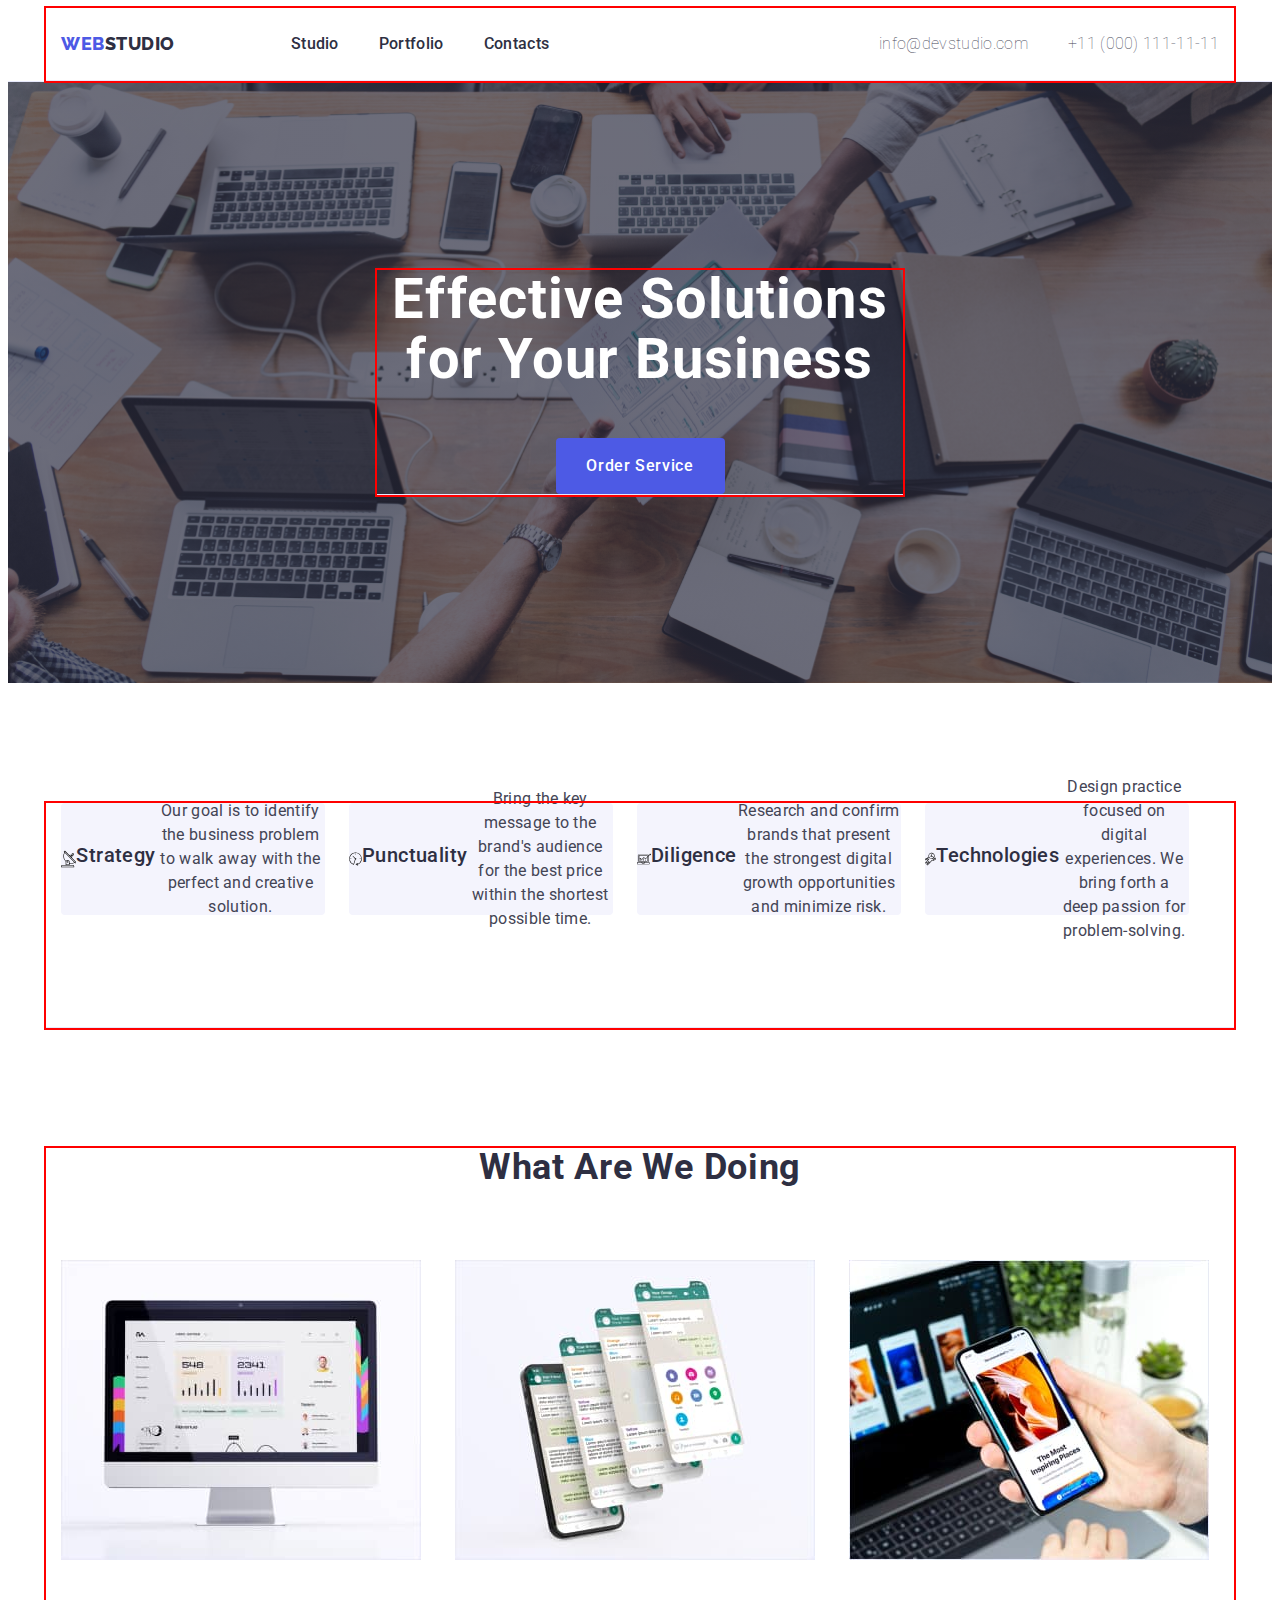
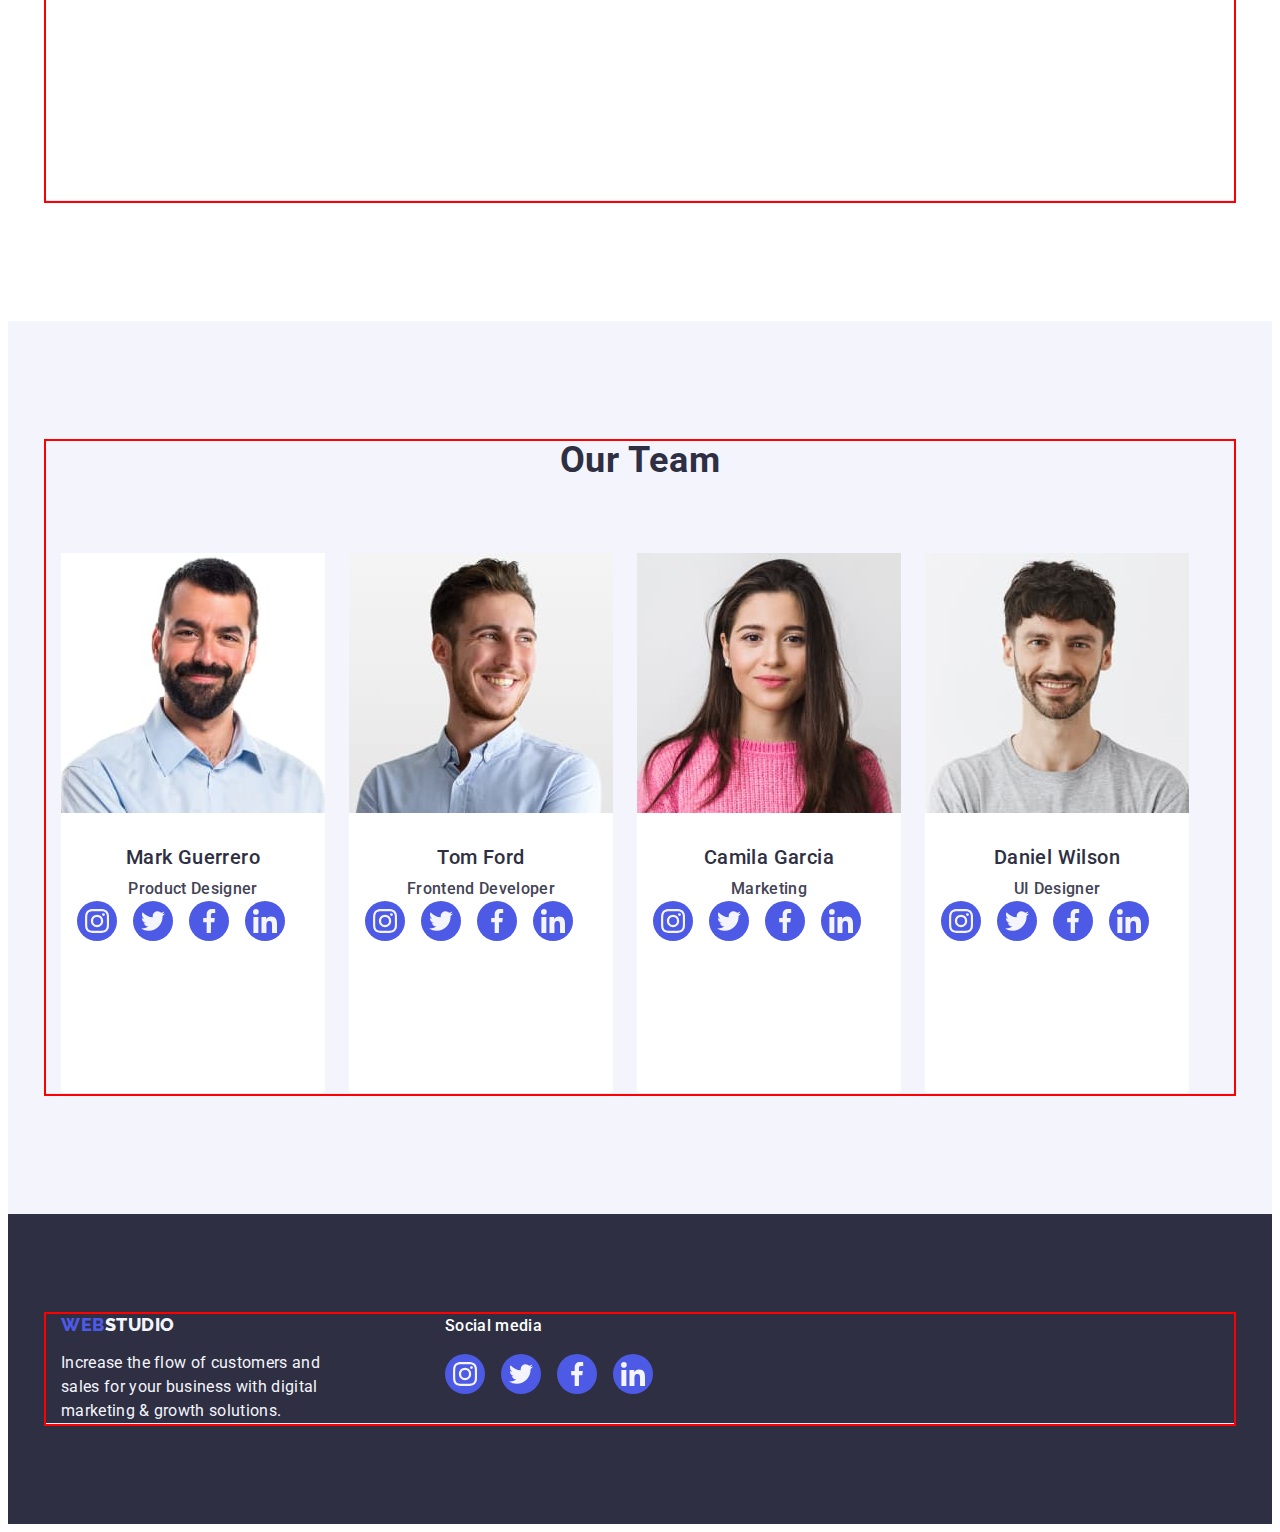
==== index.html @ 00bff89d "4.5" ====
<!DOCTYPE html>
<html lang="en">
  <head>
    <meta charset="UTF-8" />
    <meta http-equiv="X-UA-Compatible" content="IE=edge" />
    <meta name="viewport" content="width=device-width, initial-scale=1.0" />
    <title>Web Studio</title>
    <link
      rel="stylesheet"
      href="https://cdnjs.cloudflare.com/ajax/libs/modern-normalize/2.0.0/modern-normalize.min.css"
      integrity="sha512-4xo8blKMVCiXpTaLzQSLSw3KFOVPWhm/TRtuPVc4WG6kUgjH6J03IBuG7JZPkcWMxJ5huwaBpOpnwYElP/m6wg=="
      crossorigin="anonymous"
      referrerpolicy="no-referrer"
    />
    <link rel="stylesheet" href="./css/style.css" />
    <link rel="preconnect" href="https://fonts.googleapis.com" />
    <link rel="preconnect" href="https://fonts.gstatic.com" crossorigin />
    <link rel="preconnect" href="https://fonts.googleapis.com" />
    <link rel="preconnect" href="https://fonts.gstatic.com" crossorigin />
    <link
      href="https://fonts.googleapis.com/css2?family=Raleway:wght@100;800&family=Roboto:wght@100;400;500;700;900&display=swap"
      rel="stylesheet"
    />
  </head>
  <body>
    <!-- ==================HEADER============= -->
    <header class="header">
      <div class="container header-container">
        <nav class="header-nav">
          <a class="header-logo link" href="./index.html"
            >Web<span class="header-black">Studio</span></a
          >
          <ul class="header-menu list">
            <li class="header-menu-item">
              <a class="header-menu-link link" href="./index.html">Studio</a>
            </li>
            <li class="header-menu-item">
              <a class="header-menu-link link" href="./portfolio.html"
                >Portfolio</a
              >
            </li>
            <li class="header-menu-item">
              <a class="header-menu-link link" href="">Contacts</a>
            </li>
          </ul>
        </nav>
        <address class="header-address">
          <ul class="header-ad list">
            <li class="header-ad-item">
              <a class="header-ad-link link" href="mailto:info@devstudio.com"
                >info@devstudio.com</a
              >
            </li>
            <li class="header-ad-item header-ad">
              <a class="header-ad-link link" href="tel:+110001111111"
                >+11 (000) 111-11-11</a
              >
            </li>
          </ul>
        </address>
      </div>
    </header>

    <!-- =============================MAIN======================== -->

    <main>
      <section class="hero">
        <div class="container">
          <h1 class="hero-name">Effective Solutions for Your Business</h1>
          <button class="hero-btn" type="button" data-modal-open>Order Service</button>
          <div class="backdrop is-hidden" data-modal></div>
          <div class="modal">
            <p>Lorem ipsum dolor sit amet consectetur adipisicing elit. Assumenda, eos! Tempora velit pariatur facere, obcaecati, molestiae aliquid doloremque enim voluptas nisi blanditiis accusamus. Adipisci quidem corrupti, veniam ut cum provident.

            </p>
            <button data-modal-close>Close</button>
          </div>
        </div>
      </section>

      <section class="section-style">
        <div class="container">
          <h2 class="visually-hidden">its cool</h2>
          
          <ul class="list text-section">
           
            <li class="section-text-container">
              <div class="div-uhicon">
            <svg class="uhicons" width="64" heihgt="64">
            <use href="./images/uhicons.svg#group"></use>
            </svg>
              <h3 class="section-h">Strategy</h3>
              <p class="section-p">
                Our goal is to identify the business problem to walk away with
                the perfect and creative solution.
              </p></div>
            </li>
            <li class="section-text-container">
              <div class="div-uhicon">
            <svg class="uhicons" width="64" heihgt="64">
            <use href="./images/uhicons.svg#clock"></use>
            </svg>
              <h3 class="section-h">Punctuality</h3>
              <p class="section-p">
                Bring the key message to the brand's audience for the best price
                within the shortest possible time.
              </p></div>
            </li>
            <li class="section-text-container">
             <div class="div-uhicon">
            <svg class="uhicons" width="64" heihgt="64">
            <use href="./images/uhicons.svg#diagram"></use>
            </svg>
              <h3 class="section-h">Diligence</h3>
              <p class="section-p">
                Research and confirm brands that present the strongest digital
                growth opportunities and minimize risk.
              </p>
             </div>
            </li>
            <li class="section-text-container">
              <div class="div-uhicon">
            <svg class="uhicons" width="64" heihgt="64">
            <use href="./images/uhicons.svg#kosmo"></use>
            </svg>
              <h3 class="section-h">Technologies</h3>
              <p class="section-p">
                Design practice focused on digital experiences. We bring forth a
                deep passion for problem-solving.
              </p>
              <div>
            </li>
          </ul>
        </div>
      </section>

      <section class="what-are">
        <div class="container">
          <h2 class="section-what">What are we doing</h2>
          <ul class="list image-what">
            <li class="image-what">
              <img src="./images/onet.jpg" alt="monitor" width="360" />
            </li>
            <li class="image-what">
              <img src="./images/twot.jpg" alt="messenges" width="360" />
            </li>
            <li class="image-what">
              <img src="./images/threet.jpg" alt="laptop" width="360" />
            </li>
          </ul>
        </div>
      </section>

      <section class="section-our-back">
        <div class="container .comtainer-our">
          <h2 class="section-our">Our Team</h2>
          <ul class="list container-our">
            <li class="list section-our-li">
              <img src="./images/one.jpg" alt="Mark Guerrero" width="264" />
              <div class="name-our">
                <h3 class="section-h">Mark Guerrero</h3>
                <p class="section-p">Product Designer</p>
                <ul class="icons link list">
                  <li class="li-icon"><a class="a-icon" href="https://www.instagram.com" target="_blank"><svg class="svg-icon" width="24" height="24">
                  <use href="./images/icon.svg#instagram" ></use>
                </a>
                </li>
                  <li class="li-icon"><a class="a-icon" href="https://www.twitter.com" target="_blank"><svg class="svg-icon" width="24" height="24">
                  <use href="./images/icon.svg#twitter" ></use>
                </a>
                </li>
                  <li class="li-icon"><a class="a-icon" href="https://www.facebook.com" target="_blank"><svg class="svg-icon" width="24" height="24">
                  <use href="./images/icon.svg#facebook" ></use>
                </a>
                </li>
                  <li class="li-icon"><a class="a-icon" href="https://www.linkedin.com" target="_blank"><svg class="svg-icon" width="24" height="24">
                  <use href="./images/icon.svg#linkedin" ></use>
                </a>
                </li>
                  </svg>
              </ul>
              </div>
            </li>
            <li class="list section-our-li">
              <img src="./images/two.jpg" alt="Tom Ford" width="264" />
              <div class="name-our">
                <h3 class="section-h">Tom Ford</h3>
                <p class="section-p">Frontend Developer</p>
                <ul class="icons link list">
                  <li class="li-icon"><a class="a-icon" href="https://www.instagram.com" target="_blank"><svg class="svg-icon" width="24" height="24">
                  <use href="./images/icon.svg#instagram" ></use>
                </a>
                </li>
                  <li class="li-icon"><a class="a-icon" href="https://www.twitter.com" target="_blank"><svg class="svg-icon" width="24" height="24">
                  <use href="./images/icon.svg#twitter" ></use>
                </a>
                </li>
                  <li class="li-icon"><a class="a-icon" href="https://www.facebook.com" target="_blank"><svg class="svg-icon" width="24" height="24">
                  <use href="./images/icon.svg#facebook" ></use>
                </a>
                </li>
                  <li class="li-icon"><a class="a-icon" href="https://www.linkedin.com" target="_blank"><svg class="svg-icon" width="24" height="24">
                  <use href="./images/icon.svg#linkedin" ></use>
                </a>
                </li>
                  </svg>
              </ul>
              </div>
            </li>
            <li class="list section-our-li">
              <img src="./images/three.jpg" alt="Camila Garcia" width="264" />
              <div class="name-our">
                <h3 class="section-h">Camila Garcia</h3>
                <p class="section-p">Marketing</p>
                <ul class="icons link list">
                  <li class="li-icon"><a class="a-icon" href="https://www.instagram.com" target="_blank"><svg class="svg-icon" width="24" height="24">
                  <use href="./images/icon.svg#instagram" ></use>
                </a>
                </li>
                  <li class="li-icon"><a class="a-icon" href="https://www.twitter.com" target="_blank"><svg class="svg-icon" width="24" height="24">
                  <use href="./images/icon.svg#twitter" ></use>
                </a>
                </li>
                  <li class="li-icon"><a class="a-icon" href="https://www.facebook.com" target="_blank"><svg class="svg-icon" width="24" height="24">
                  <use href="./images/icon.svg#facebook" ></use>
                </a>
                </li>
                  <li class="li-icon"><a class="a-icon" href="https://www.linkedin.com" target="_blank"><svg class="svg-icon" width="24" height="24">
                  <use href="./images/icon.svg#linkedin" ></use>
                </a>
                </li>
                  </svg>
              </ul>
              </div>
            </li>
            <li class="list section-our-li">
              <img src="./images/four.jpg" alt="Daniel Wilson" width="264" />
              <div class="name-our">
                <h3 class="section-h">Daniel Wilson</h3>
                <p class="section-p">UI Designer</p>
                <ul class="icons link list">
                  <li class="li-icon"><a class="a-icon" href="https://www.instagram.com" target="_blank"><svg class="svg-icon" width="24" height="24">
                  <use href="./images/icon.svg#instagram" ></use>
                </a>
                </li>
                  <li class="li-icon"><a class="a-icon" href="https://www.twitter.com" target="_blank"><svg class="svg-icon" width="24" height="24">
                  <use href="./images/icon.svg#twitter" ></use>
                </a>
                </li>
                  <li class="li-icon"><a class="a-icon" href="https://www.facebook.com" target="_blank"><svg class="svg-icon" width="24" height="24">
                  <use href="./images/icon.svg#facebook" ></use>
                </a>
                </li>
                  <li class="li-icon"><a class="a-icon" href="https://www.linkedin.com" target="_blank"><svg class="svg-icon" width="24" height="24">
                  <use href="./images/icon.svg#linkedin" ></use>
                </a>
                </li>
                  </svg>
              </ul>
              </div>
            </li>
          </ul>
        </div>
      </section>
    </main>

    <!-- ============================FOOTER================ -->

    <footer class="footer">
      <div class="container div-all-footer">
        <div class="div-footer">
        <a class="footer-logo link" href="./index.html"
          >Web<span class="footer-white">Studio</span></a
        >
        <p class="footer-p">
          Increase the flow of customers and sales for your business with
          digital marketing & growth solutions.
        </p>
      </div>
      <div class="soc-div-footer">
        <p class="p-soc-footer">Social media</p>
        <ul class="ul-icon link list">
          <li class="li-icon-footer"><a class="a-icon-footer" href="https://www.instagram.com" target="_blank"><svg class="svg-icon" width="24" height="24">
          <use href="./images/icon.svg#instagram" ></use>
        </a>
        </li>
          <li class="li-icon-footer"><a class="a-icon-footer" href="https://www.twitter.com" target="_blank"><svg class="svg-icon" width="24" height="24">
          <use href="./images/icon.svg#twitter" ></use>
        </a>
        </li>
          <li class="li-icon-footer"><a class="a-icon-footer" href="https://www.facebook.com" target="_blank"><svg class="svg-icon" width="24" height="24">
          <use href="./images/icon.svg#facebook" ></use>
        </a>
        </li>
          <li class="li-icon-footer"><a class="a-icon-footer" href="https://www.linkedin.com" target="_blank"><svg class="svg-icon" width="24" height="24">
          <use href="./images/icon.svg#linkedin" ></use>
        </a>
        </li>
          </svg>
      </ul>
      </div>
      </div>
    </footer>
    <script src="./js/modal.js"></script>
  </body>
</html>
---- css/style.css ----
:root {
    --main--color:#2e2f42;
    --text--color:#434455;
    --white--color:#f4f4fd;
    --back--color:#404BBF;
    --light--color:#ffffff;
    --blue--color:#4D5AE5;
    --btn--color:#e7e9fc;
    --icon--color:#31d0aa;
    --modal--color:#FCFCFC;
}

img {
    display: block;
}

body {
    font-family: 'Roboto',
    sans-serif;
    color: var(--text--color);
    background-color: var(--light--color);
}

p, h1, h2, h3, h4, h5, h6 {
margin-top: 0;
margin-bottom: 0;
}

a {
    text-decoration: none;
}



/* =====components====== */
.link {
    text-decoration: none;
}


.list {
    list-style: none;
    margin-top: 0;
    margin-bottom: 0;
    padding-left: 0;
}


.container {
max-width: 1158px;
padding-left: 156px;
padding-right: 156px;
outline: 2px solid red;
margin: 0 auto;
border-bottom: 1px solid #e7e9fc;
padding: 0 15px 0 15px;
}


.header-container {
    display: flex;
    align-items: center;
    justify-content: space-between;
}

/* =========HEADER======= */

.header {
    border-bottom: 1px solid #e7e9fc;
    line-height: 1.17; 
    color: var(--main--color);
    box-shadow: зі значенням 0px 2px 1px rgba(46, 47, 66, 0.08), 
    0px 1px 1px rgba(46, 47, 66, 0.16), 
    0px 1px 6px rgba(46, 47, 66, 0.08);
}
.header-logo {
    margin-right: 76px;
    display: flex;
    align-items: center;
    line-height: 1.17;
    font-family: "Raleway", sans-serif;
    font-weight: 800;
    font-size: 18px;
    line-height: 1.17;
    letter-spacing: 0.03em;
    color: var(--blue--color);
    text-transform: uppercase;
}


.header-nav {
    display: flex;
    align-items: center;
    gap: 40px;
}


.header-menu {
  display: flex;
  gap: 40px;
  position: relative;
  color: var(--back--color);
}


.header-black {
    color: var(--main--color);
}

.header-address {
    font-style: normal;
    color: var(--text--color);
    
}

.header-menu-item {
    font-family: "Roboto";
    font-weight: 500;
    font-size: 16px;
    line-height: 1.5em; 
    letter-spacing: 0.02em;
    color: var(--main--color);
    
}

.header-ad-link {
    display: flex;
    font-family: "Roboto";
    font-weight: 100;
    font-size: 16px;
    line-height: 1.5em;
    letter-spacing: 0.02em;
    color: var(--text--color);
    padding: 24px 0;
    display: block;
}

.header-menu-link:hover {
    color: var(--back--color);
}
.header-menu-link:focus {
    color: var(--back--color);
}
.header-menu-link {
    color: var(--main--color);
    padding-top: 24px;
    padding-bottom: 24px;
    display: block;
    transition: color 250ms cubic-bezier(0.4, 0, 0.2, 1);
}


.header-ad-link:hover, .header-ad-link:focus {
    color: var(--back--color);
}

.header-ad {
display: flex;
gap: 40px;
}


/* ===========MAIN========== */

.hero-btn:hover {
    background-color: var(--back--color);
}

.hero-btn:focus {
    background-color: var(--back--color);
}

.hero-btn {
    cursor: pointer;
    font-family: "Roboto", sans-serif;
    font-weight: 500;
    font-size: 16px;
    line-height: 1.5;
    letter-spacing: 0.04em;
    color: var(--light--color);
    background-color: var(--blue--color);
    display: block;
    align-items: center;
    min-width: 169px;
    height: 56px;
    border: none;
    border-radius: 4px;
    margin-left: auto;
    margin-right: auto;
    display: block;
    min-width: 169px;
    height: 56px;
    border: none;
    border-radius: 4px;
    margin-top: 48px;
    transition: background-color 250ms cubic-bezier(0.4, 0, 0.2, 1);
}

.f-btn {
    padding: 12px 24px 12px;
    border-radius: 4px;
    cursor: pointer;
    font-family: "Roboto", sans-serif;
    font-weight: 500;
    font-size: 16px;
    line-height: 1.5;
    text-align: center;
    letter-spacing: 0.04em;
    color: var(--blue--color);
    background-color: var(--white--color);
    border: 1px solid var(--btn--color);
}

.f-btn:hover, .f-btn:focus {
    color: var(--light--color);
    background-color: var(--back--color);
    border: 1px solid transparent;
}

.btn {
    background-color:var(--white--color);
    color: var(--back--color);
}

.main-name {
    margin: 8px;
    font-weight: 500;
    font-size: 20px;
    line-height: 1.2; 
    letter-spacing: 0.02em;
    color: var(--main--color)
}

.main {
    color: var(--text--color);
    font-family: "Roboto";
    font-weight: 400;
    font-size: 16px;
    line-height: 1.5;
    letter-spacing: 0.02em;
}


.section-text-container {
    width: calc((100% - 3 * 24px) / 4);
}

.visually-hidden {
    position: absolute;
    width: 1px;
    height: 1px;
    margin: -1px;
    border: 0;
    padding: 0;
    
    white-space: nowrap;
    clip-path: inset(100%);
    clip: rect(0 0 0 0);
    overflow: hidden;
  }


  /* .backdrop {
    position: fixed;
    top: 0;
    z-index: 1;
    width: 100%;
    height: 100%;
    background-color: var(--main--color)rgba(46, 47, 66, 0.4);
    transition: opacity var(--light--color); visibility: var(--main--color);
  } */

  .modal {
    position: absolute;
    z-index: -1;
    width: 408px;
    height: 584px;
    top: 80px;
    left: 516px;
    background-color: var(--modal--color);
  }
  .backdrop .is-hidden .modal {
   transform: translate(-50%, -50) scale(0);

   .is-hidden {
    visibility: hidden;
    opacity: 0;
    pointer-events: 0;
   }
  }

.text-section {
    display: flex;
    gap: 24px;
}

.section-text-container:last-child {
    margin-left: 0;
}

.section-p {
    text-align: center; 
    font-family: "Roboto";
    line-height: 1.5;
    font-size: 16px;
    line-height: 1.5;
    letter-spacing: 0.02em;
    color: var(--text--color);
  
}
.section-style {
    padding: 120px 0 120px;
}


.div-uhicon {
    display: flex;
    align-items: center;
    justify-content: center;
    height: 112px;
    background-color: var(--white--color);
    border-radius: 4px;
    margin-bottom: 8px;
}

.section-h {
    text-align: center; 
    margin-bottom: 8px;
    font-weight: 500;
    font-size: 20px;
    line-height: 1.2;
    letter-spacing: 0.02em;
    color: var(--main--color);
   
}
.what-are {
    padding-bottom: 120px; 
}

.section-text-container {
    width: 264px;
    height: 224px;
    top: 792px;
    left: 156px;
    gap: 8px;
}


.section-what {
    margin-bottom: 72px;
    font-size: 36px;
    line-height: 1.11;
    text-align: center;
    letter-spacing: 0.02em;
    text-transform: capitalize;
    color: var(--main--color);

    justify-content: center;
    }

.image-what {
    display: flex;
    padding-bottom: 120px;
    margin-right: 0;
    gap: 24px;
    flex-basis: calc((100% - 48px) / 3);
}

.section-our-back {
    padding: 120px 0 120px;
    background-color: var(--white--color);
}

.section-our {
    margin-bottom: 72px;
    font-size: 36px;
    line-height: 1.11;
    text-align: center;
    letter-spacing: 0.02em;
    text-transform: capitalize;
    color: var(--main--color);
}

.section-our-cont {
    margin-bottom: 32px;
}

.container-our {
    display: flex;
    gap: 24px;
    /* padding: 32px 16px 32px */
}
.section-our-li {
    border-radius: 0px 0px 4px 4px; 
    padding-bottom: 120px;
    gap: 24px;
    width: calc((100%-2*24px)/4);
    background-color: var(--light--color);
    font-weight: 500 ;
    font-size: 20px;
    line-height: 1.2;
    letter-spacing: 0.02em;
    color: var(--main--color);
}


.name-our {
    padding: 32px 16px;
}
.hero {
    max-width: 1440px;
    background-image: linear-gradient(rgba(46, 47, 66, 0.7), rgba(46, 47, 66, 0.7)), 
    url(../images/herobg.jpg);
    background-repeat: no-repeat;
    background-position: center;
    background-size: cover;
    display: flex;
    font-family: "Roboto";
    font-weight: 500;
    font-size: 20px;
    line-height: 1.20em;
    letter-spacing: 0.02em;
    color: var(--text--color);
    background-color: var(--main--color);
    padding: 188px 0 188px; 
}

.hero-name {
    display: flex;
    text-align: center;
    line-height: 1.07;
    font-size: 56px;
    letter-spacing: 0.02em;
    color: var(--light--color);
    max-width: 496px;
    /* padding: 188px 0 188px; */
}

.section-images {
    /* width: 360px;
    heigh: 300px; */
    display: flex;
    flex-wrap: wrap; 
    column-gap: 24px;
    row-gap: 48px;
    font-weight: 500;
    font-size: 20px;
    line-height: 1.2;
    letter-spacing: 0.02em;
    color: var(--main--color)
    
}

.li-image {
    width: calc((100% - 48px) / 3);
}


.container-image {
    padding: 32px 16px;
    border: 1px solid var(--btn--color); 
    border-top: none;
}



.portfolio-section {
    padding-top: 96px; padding-bottom: 120px;
}


.port-btn {
    display: flex;
    justify-content: center;
    gap: 24px;
    margin-bottom: 72px;

}




/* ===========FOOTER========= */



.footer {
    background-color: var(--main--color);
    padding: 100px 0;
}

.footer-p {
    max-width: 264px;
    font-family: "Roboto";
    font-weight: 400;
    font-size: 16px;
    line-height: 1.5em;
    letter-spacing: 0.02em;
    color: var(--white--color);
}
.footer-white {
    color: var(--white--color);
}

.footer-logo {
    display: inline-block;
    margin-bottom: 16px;
    font-family: 'Raleway', 
    sans-serif;
    font-weight: 800;
    font-size: 18px;
    line-height: 1.17;
    letter-spacing: 0.03em;
    color: var(--blue--color);
    text-transform: uppercase
}

.icons {
  display: flex;
  gap: 16px; 
}

.li-icon {
    width: 40px;
    height: 40px;
}

.a-icon {
    width: 100%;
    height: 100%;
    background-color: var(--blue--color);
    border-radius: 50%;
    display: flex;
    align-items: center;
    justify-content: center;
}


.a-icon:hover, .a-icon:focus {
    background-color: var(--icon--color);
}
.svg-icon {
    fill: var(--white--color);
}


.div-all-footer {
    display: flex;
    align-items: baseline;
}

.div-footer {
    margin-right: 120px;
}




.p-soc-footer {
    display: flex;
font-weight: 500;
font-size: 16px;
line-height: 1.5;
letter-spacing: 0.02em;
color: var(--light--color);
margin-bottom: 16px;
}

.ul-icon {
    display: flex;
    gap: 16px;
}


.li-icon-footer {
    width: 40px;
    height: 40px;
    transition: background-color 250ms cubic-bezier(0.4, 0, 0.2, 1)
}

.a-icon-footer {
    width: 100%;
    height: 100%;
    background-color: var(--blue--color);
    border-radius: 50%;
    display: flex;
    align-items: center;
    justify-content: center;
}

.a-icon-footer:hover, .a-icon-footer:focus {
    background-color: var(--icon--color);
}
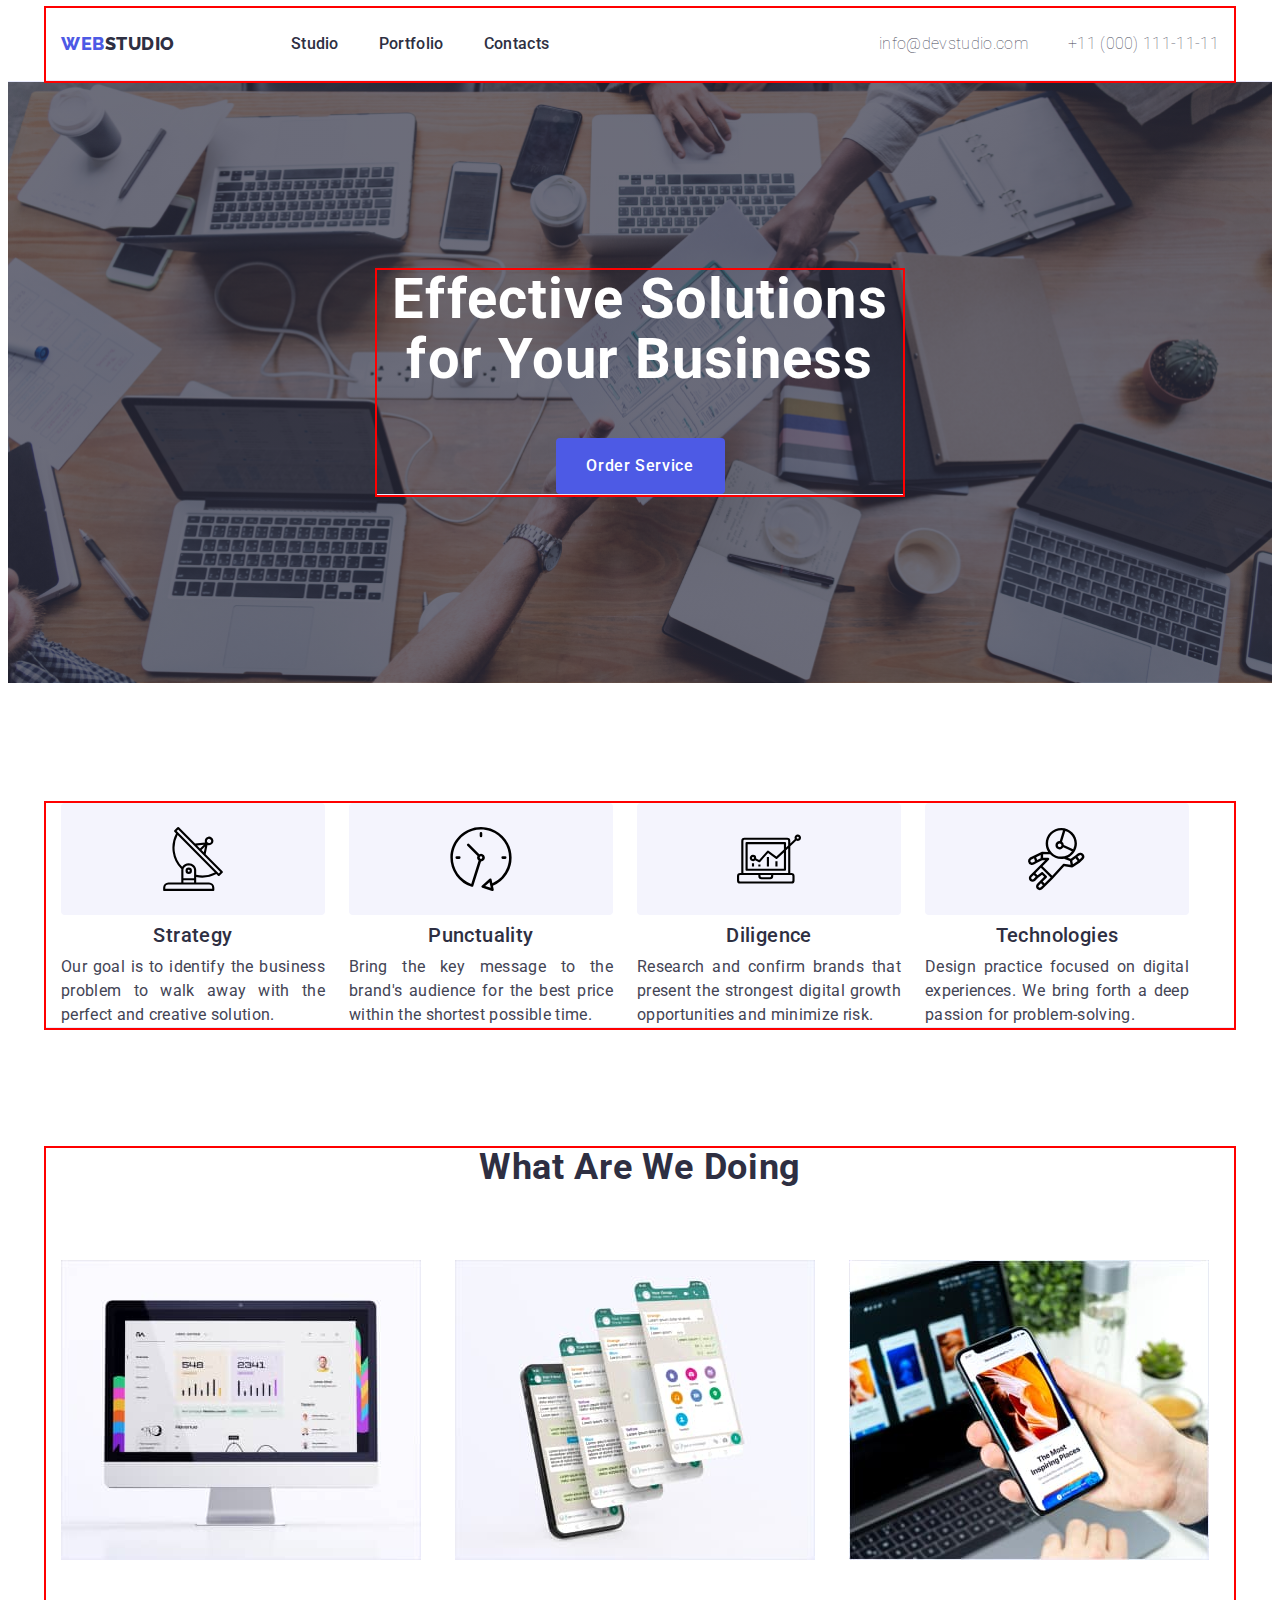
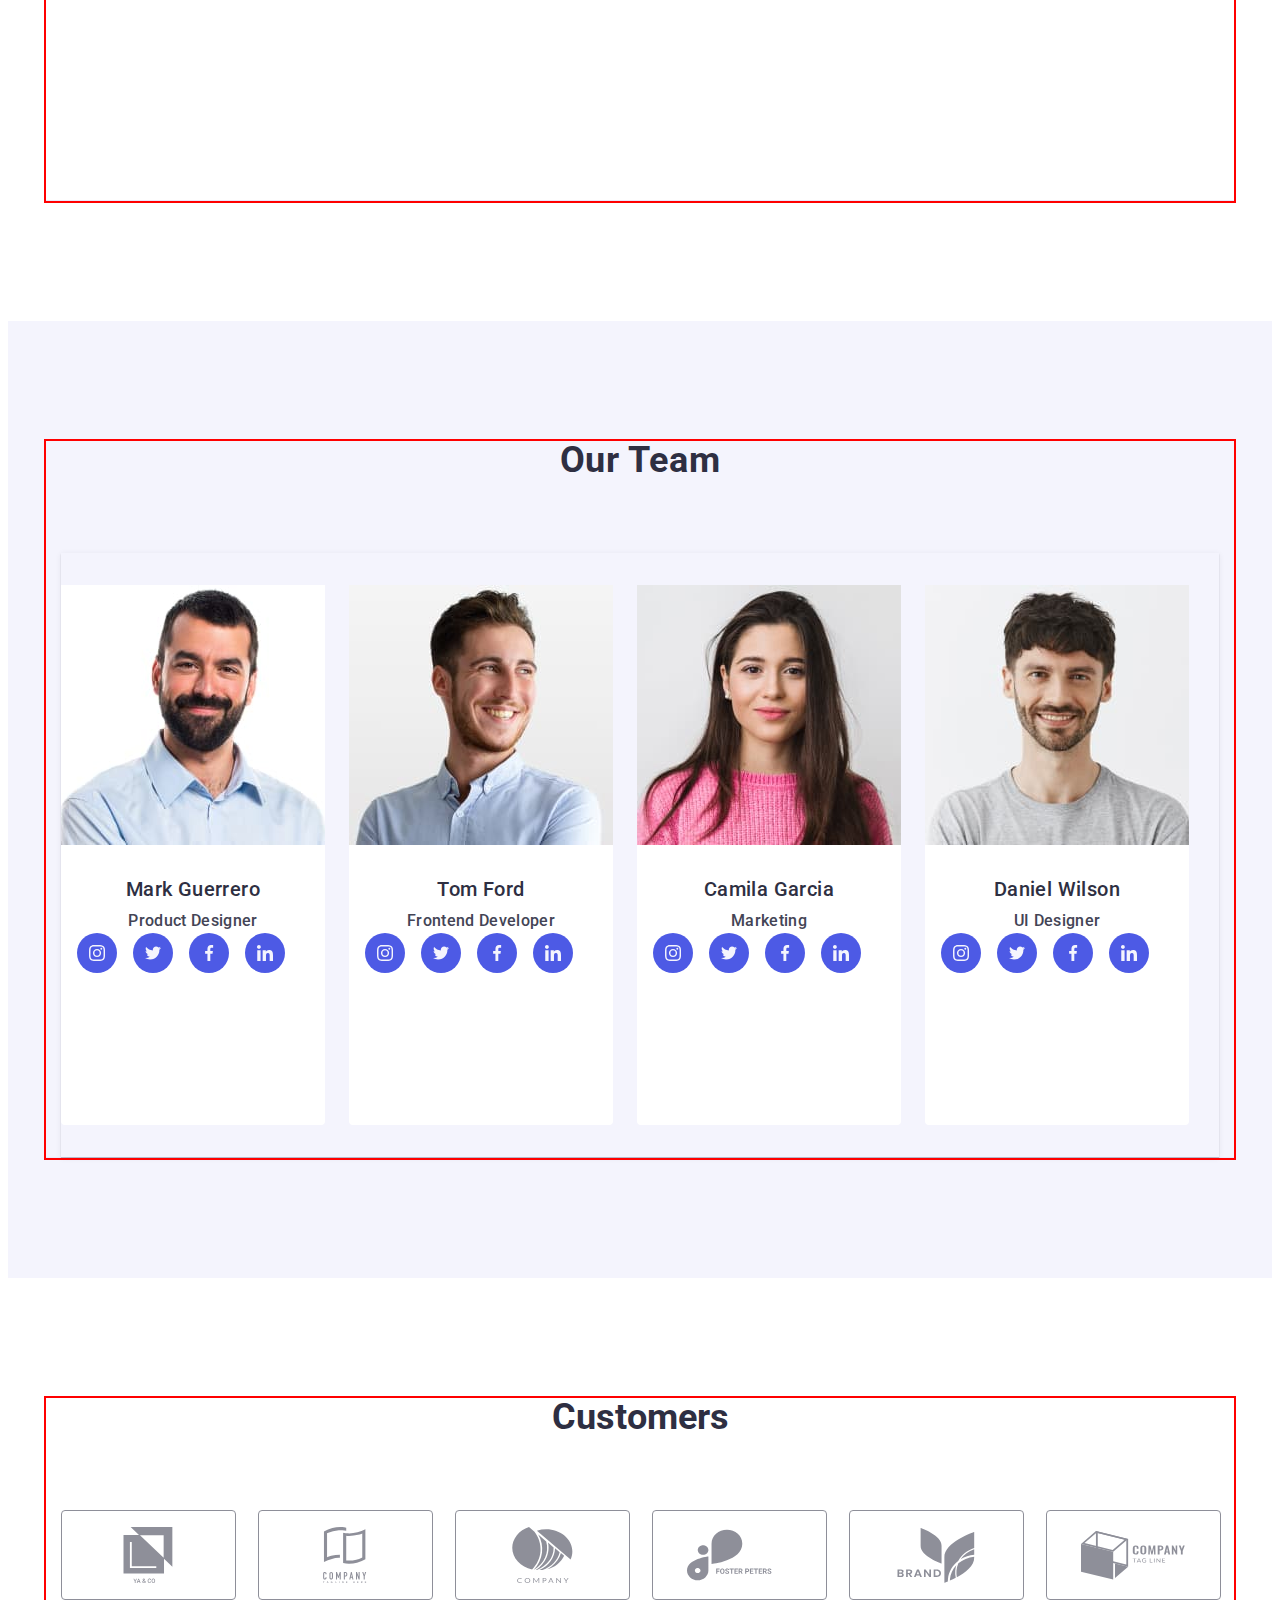
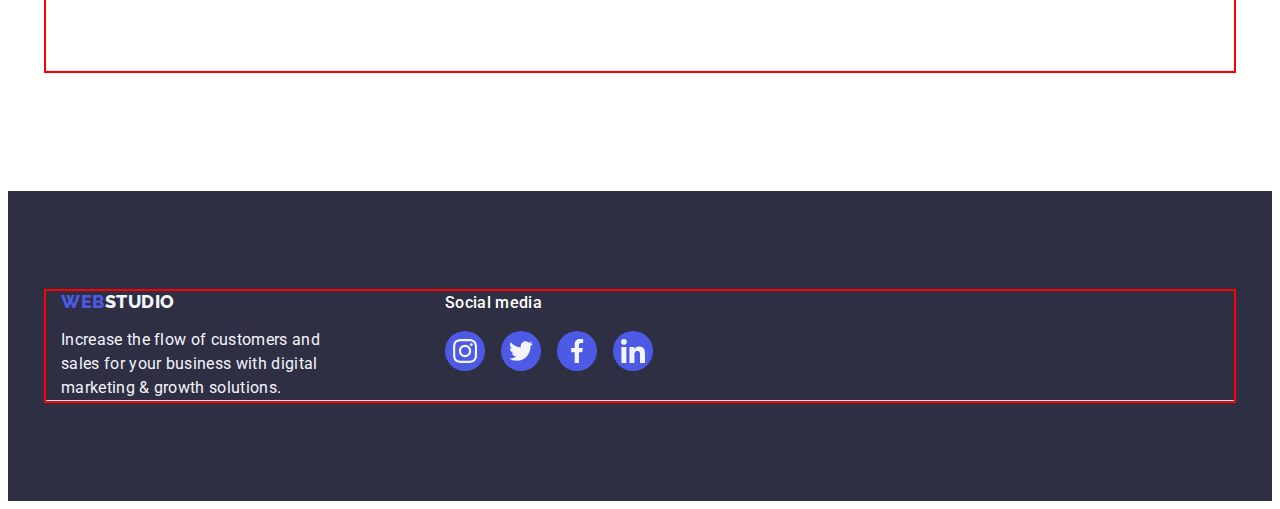
==== commit 82112008: "4.4" ====
--- a/index.html
+++ b/index.html
@@ -86,49 +86,50 @@
            
             <li class="section-text-container">
               <div class="div-uhicon">
-            <svg class="uhicons" width="64" heihgt="64">
+            <svg class="uhicons" width="64" height="64">
             <use href="./images/uhicons.svg#group"></use>
-            </svg>
+            </svg></div>
               <h3 class="section-h">Strategy</h3>
               <p class="section-p">
                 Our goal is to identify the business problem to walk away with
                 the perfect and creative solution.
-              </p></div>
+              </p>
             </li>
             <li class="section-text-container">
               <div class="div-uhicon">
-            <svg class="uhicons" width="64" heihgt="64">
+            <svg class="uhicons" width="64" height="64">
             <use href="./images/uhicons.svg#clock"></use>
-            </svg>
+            </svg></div>
               <h3 class="section-h">Punctuality</h3>
               <p class="section-p">
                 Bring the key message to the brand's audience for the best price
                 within the shortest possible time.
-              </p></div>
+              </p>
             </li>
             <li class="section-text-container">
              <div class="div-uhicon">
-            <svg class="uhicons" width="64" heihgt="64">
+            <svg class="uhicons" width="64" height="64">
             <use href="./images/uhicons.svg#diagram"></use>
-            </svg>
+            </svg></div>
               <h3 class="section-h">Diligence</h3>
               <p class="section-p">
                 Research and confirm brands that present the strongest digital
                 growth opportunities and minimize risk.
               </p>
-             </div>
+             
             </li>
             <li class="section-text-container">
               <div class="div-uhicon">
-            <svg class="uhicons" width="64" heihgt="64">
+            <svg class="uhicons" width="64" height="64">
             <use href="./images/uhicons.svg#kosmo"></use>
             </svg>
+          </div>
               <h3 class="section-h">Technologies</h3>
               <p class="section-p">
                 Design practice focused on digital experiences. We bring forth a
                 deep passion for problem-solving.
               </p>
-              <div>
+              
             </li>
           </ul>
         </div>
@@ -152,28 +153,29 @@
       </section>
 
       <section class="section-our-back">
-        <div class="container .comtainer-our">
+        <div class="container .container-our">
           <h2 class="section-our">Our Team</h2>
           <ul class="list container-our">
             <li class="list section-our-li">
               <img src="./images/one.jpg" alt="Mark Guerrero" width="264" />
               <div class="name-our">
                 <h3 class="section-h">Mark Guerrero</h3>
-                <p class="section-p">Product Designer</p>
+                <p class="section-p-our">Product Designer</p>
                 <ul class="icons link list">
-                  <li class="li-icon"><a class="a-icon" href="https://www.instagram.com" target="_blank"><svg class="svg-icon" width="24" height="24">
+                  <li class="li-icon">
+                    <a class="a-icon" href="https://www.instagram.com" target="_blank"><svg class="svg-icon" width="16" height="16">
                   <use href="./images/icon.svg#instagram" ></use>
-                </a>
-                </li>
-                  <li class="li-icon"><a class="a-icon" href="https://www.twitter.com" target="_blank"><svg class="svg-icon" width="24" height="24">
+                    </a>
+                </li>
+                  <li class="li-icon"><a class="a-icon" href="https://www.twitter.com" target="_blank"><svg class="svg-icon" width="16" height="16">
                   <use href="./images/icon.svg#twitter" ></use>
                 </a>
                 </li>
-                  <li class="li-icon"><a class="a-icon" href="https://www.facebook.com" target="_blank"><svg class="svg-icon" width="24" height="24">
+                  <li class="li-icon"><a class="a-icon" href="https://www.facebook.com" target="_blank"><svg class="svg-icon" width="16" height="16">
                   <use href="./images/icon.svg#facebook" ></use>
                 </a>
                 </li>
-                  <li class="li-icon"><a class="a-icon" href="https://www.linkedin.com" target="_blank"><svg class="svg-icon" width="24" height="24">
+                  <li class="li-icon"><a class="a-icon" href="https://www.linkedin.com" target="_blank"><svg class="svg-icon" width="16" height="16">
                   <use href="./images/icon.svg#linkedin" ></use>
                 </a>
                 </li>
@@ -185,21 +187,21 @@
               <img src="./images/two.jpg" alt="Tom Ford" width="264" />
               <div class="name-our">
                 <h3 class="section-h">Tom Ford</h3>
-                <p class="section-p">Frontend Developer</p>
+                <p class="section-p-our">Frontend Developer</p>
                 <ul class="icons link list">
-                  <li class="li-icon"><a class="a-icon" href="https://www.instagram.com" target="_blank"><svg class="svg-icon" width="24" height="24">
+                  <li class="li-icon"><a class="a-icon" href="https://www.instagram.com" target="_blank"><svg class="svg-icon" width="16" height="16">
                   <use href="./images/icon.svg#instagram" ></use>
                 </a>
                 </li>
-                  <li class="li-icon"><a class="a-icon" href="https://www.twitter.com" target="_blank"><svg class="svg-icon" width="24" height="24">
+                  <li class="li-icon"><a class="a-icon" href="https://www.twitter.com" target="_blank"><svg class="svg-icon" width="16" height="16">
                   <use href="./images/icon.svg#twitter" ></use>
                 </a>
                 </li>
-                  <li class="li-icon"><a class="a-icon" href="https://www.facebook.com" target="_blank"><svg class="svg-icon" width="24" height="24">
+                  <li class="li-icon"><a class="a-icon" href="https://www.facebook.com" target="_blank"><svg class="svg-icon" width="16" height="16">
                   <use href="./images/icon.svg#facebook" ></use>
                 </a>
                 </li>
-                  <li class="li-icon"><a class="a-icon" href="https://www.linkedin.com" target="_blank"><svg class="svg-icon" width="24" height="24">
+                  <li class="li-icon"><a class="a-icon" href="https://www.linkedin.com" target="_blank"><svg class="svg-icon" width="16" height="16">
                   <use href="./images/icon.svg#linkedin" ></use>
                 </a>
                 </li>
@@ -211,22 +213,22 @@
               <img src="./images/three.jpg" alt="Camila Garcia" width="264" />
               <div class="name-our">
                 <h3 class="section-h">Camila Garcia</h3>
-                <p class="section-p">Marketing</p>
+                <p class="section-p-our">Marketing</p>
                 <ul class="icons link list">
-                  <li class="li-icon"><a class="a-icon" href="https://www.instagram.com" target="_blank"><svg class="svg-icon" width="24" height="24">
-                  <use href="./images/icon.svg#instagram" ></use>
-                </a>
-                </li>
-                  <li class="li-icon"><a class="a-icon" href="https://www.twitter.com" target="_blank"><svg class="svg-icon" width="24" height="24">
-                  <use href="./images/icon.svg#twitter" ></use>
-                </a>
-                </li>
-                  <li class="li-icon"><a class="a-icon" href="https://www.facebook.com" target="_blank"><svg class="svg-icon" width="24" height="24">
-                  <use href="./images/icon.svg#facebook" ></use>
-                </a>
-                </li>
-                  <li class="li-icon"><a class="a-icon" href="https://www.linkedin.com" target="_blank"><svg class="svg-icon" width="24" height="24">
-                  <use href="./images/icon.svg#linkedin" ></use>
+                  <li class="li-icon"><a class="a-icon" href="https://www.instagram.com" target="_blank"><svg class="svg-icon" width="16" height="16">
+                  <use href="./images/icon.svg#instagram" ></use></svg>
+                </a>
+                </li>
+                  <li class="li-icon"><a class="a-icon" href="https://www.twitter.com" target="_blank"><svg class="svg-icon" width="16" height="16">
+                  <use href="./images/icon.svg#twitter" ></use></svg>
+                </a></svg>
+                </li>
+                  <li class="li-icon"><a class="a-icon" href="https://www.facebook.com" target="_blank"><svg class="svg-icon" width="16" height="16">
+                  <use href="./images/icon.svg#facebook" ></use></svg>
+                </a>
+                </li>
+                  <li class="li-icon"><a class="a-icon" href="https://www.linkedin.com" target="_blank"><svg class="svg-icon" width="16" height="16">
+                  <use href="./images/icon.svg#linkedin" ></use></svg>
                 </a>
                 </li>
                   </svg>
@@ -237,28 +239,47 @@
               <img src="./images/four.jpg" alt="Daniel Wilson" width="264" />
               <div class="name-our">
                 <h3 class="section-h">Daniel Wilson</h3>
-                <p class="section-p">UI Designer</p>
+                <p class="section-p-our">UI Designer</p>
                 <ul class="icons link list">
-                  <li class="li-icon"><a class="a-icon" href="https://www.instagram.com" target="_blank"><svg class="svg-icon" width="24" height="24">
-                  <use href="./images/icon.svg#instagram" ></use>
-                </a>
-                </li>
-                  <li class="li-icon"><a class="a-icon" href="https://www.twitter.com" target="_blank"><svg class="svg-icon" width="24" height="24">
-                  <use href="./images/icon.svg#twitter" ></use>
-                </a>
-                </li>
-                  <li class="li-icon"><a class="a-icon" href="https://www.facebook.com" target="_blank"><svg class="svg-icon" width="24" height="24">
-                  <use href="./images/icon.svg#facebook" ></use>
-                </a>
-                </li>
-                  <li class="li-icon"><a class="a-icon" href="https://www.linkedin.com" target="_blank"><svg class="svg-icon" width="24" height="24">
-                  <use href="./images/icon.svg#linkedin" ></use>
+                  <li class="li-icon"><a class="a-icon" href="https://www.instagram.com" target="_blank"><svg class="svg-icon" width="16" height="16">
+                  <use href="./images/icon.svg#instagram" ></use></svg>
+                </a>
+                </li>
+                  <li class="li-icon"><a class="a-icon" href="https://www.twitter.com" target="_blank"><svg class="svg-icon" width="16" height="16">
+                  <use href="./images/icon.svg#twitter" ></use></svg>
+                </a>
+                </li>
+                  <li class="li-icon"><a class="a-icon" href="https://www.facebook.com" target="_blank"><svg class="svg-icon" width="16" height="16">
+                  <use href="./images/icon.svg#facebook" ></use></svg>
+                </a>
+                </li>
+                  <li class="li-icon"><a class="a-icon" href="https://www.linkedin.com" target="_blank"><svg class="svg-icon" width="16" height="16">
+                  <use href="./images/icon.svg#linkedin" ></use></svg>
                 </a>
                 </li>
                   </svg>
               </ul>
               </div>
             </li>
+          </ul>
+        </div>
+      </section>
+      <section class="section-customers">
+        <div class="container">
+          <h2 class="h-customers">Customers</h2>
+          <ul class="ul-customers list link">
+            <li class="li-customers"><a class="a-customers" href="" target="_blank"><svg class="svg-customers" width="104" height="56">
+              <use href="./images/cus-icons.svg#object-one" ></use></svg></a></li>
+              <li class="li-customers"><a class="a-customers" href="" target="_blank"><svg class="svg-customers" width="104" height="56">
+                <use href="./images/cus-icons.svg#object-two" ></use></svg></a></li>
+                <li class="li-customers"><a class="a-customers" href="" target="_blank"><svg class="svg-customers" width="104" height="56">
+                  <use href="./images/cus-icons.svg#object-three" ></use></svg></a></li>
+                  <li class="li-customers"><a class="a-customers" href="" target="_blank"><svg class="svg-customers" width="104" height="56">
+                    <use href="./images/cus-icons.svg#object-four" ></use></svg></a></li>
+                    <li class="li-customers"><a class="a-customers" href="" target="_blank"><svg class="svg-customers" width="104" height="56">
+                      <use href="./images/cus-icons.svg#object-five" ></use></svg></a></li>
+                      <li class="li-customers"><a class="a-customers" href="" target="_blank"><svg class="svg-customers" width="104" height="56">
+                        <use href="./images/cus-icons.svg#object-six" ></use></svg></svg></a></li>
           </ul>
         </div>
       </section>
@@ -281,22 +302,22 @@
         <p class="p-soc-footer">Social media</p>
         <ul class="ul-icon link list">
           <li class="li-icon-footer"><a class="a-icon-footer" href="https://www.instagram.com" target="_blank"><svg class="svg-icon" width="24" height="24">
-          <use href="./images/icon.svg#instagram" ></use>
+          <use href="./images/icon.svg#instagram" ></use></svg>
         </a>
         </li>
           <li class="li-icon-footer"><a class="a-icon-footer" href="https://www.twitter.com" target="_blank"><svg class="svg-icon" width="24" height="24">
-          <use href="./images/icon.svg#twitter" ></use>
+          <use href="./images/icon.svg#twitter" ></use></svg>
         </a>
         </li>
           <li class="li-icon-footer"><a class="a-icon-footer" href="https://www.facebook.com" target="_blank"><svg class="svg-icon" width="24" height="24">
-          <use href="./images/icon.svg#facebook" ></use>
+          <use href="./images/icon.svg#facebook" ></use></svg>
         </a>
         </li>
           <li class="li-icon-footer"><a class="a-icon-footer" href="https://www.linkedin.com" target="_blank"><svg class="svg-icon" width="24" height="24">
-          <use href="./images/icon.svg#linkedin" ></use>
+          <use href="./images/icon.svg#linkedin" >
+          </use></svg>
         </a>
         </li>
-          </svg>
       </ul>
       </div>
       </div>
--- a/css/style.css
+++ b/css/style.css
@@ -8,6 +8,7 @@
     --btn--color:#e7e9fc;
     --icon--color:#31d0aa;
     --modal--color:#FCFCFC;
+    --custom--color:#8e8f99;
 }
 
 img {
@@ -299,6 +300,17 @@
 }
 
 .section-p {
+    text-align: justify; 
+    font-family: "Roboto";
+    line-height: 1.5;
+    font-size: 16px;
+    line-height: 1.5;
+    letter-spacing: 0.02em;
+    color: var(--text--color);
+  
+}
+
+.section-p-our {
     text-align: center; 
     font-family: "Roboto";
     line-height: 1.5;
@@ -306,8 +318,10 @@
     line-height: 1.5;
     letter-spacing: 0.02em;
     color: var(--text--color);
-  
-}
+}
+
+
+
 .section-style {
     padding: 120px 0 120px;
 }
@@ -321,7 +335,10 @@
     background-color: var(--white--color);
     border-radius: 4px;
     margin-bottom: 8px;
-}
+    width: 264px;
+    height: 112px;
+}
+
 
 .section-h {
     text-align: center; 
@@ -333,6 +350,8 @@
     color: var(--main--color);
    
 }
+
+
 .what-are {
     padding-bottom: 120px; 
 }
@@ -388,11 +407,13 @@
 .container-our {
     display: flex;
     gap: 24px;
-    /* padding: 32px 16px 32px */
+    box-shadow: 0px 1px 6px rgba(46, 47, 66, 0.08), 0px 1px 1px rgba(46, 47, 66, 0.16), 0px 2px 1px rgba(46, 47, 66, 0.08);;
+    padding: 32px 0 32px;
 }
 .section-our-li {
     border-radius: 0px 0px 4px 4px; 
     padding-bottom: 120px;
+    justify-content: center;
     gap: 24px;
     width: calc((100%-2*24px)/4);
     background-color: var(--light--color);
@@ -401,8 +422,13 @@
     line-height: 1.2;
     letter-spacing: 0.02em;
     color: var(--main--color);
-}
-
+   
+
+}
+
+.section-our-li:hover, .section-our-li:focus {
+    background-color: var(--back--color);
+}
 
 .name-our {
     padding: 32px 16px;
@@ -477,7 +503,54 @@
 
 }
 
-
+.section-customers {
+    padding-top: 120px;
+    padding-bottom: 120px;
+}
+
+
+.ul-customers {
+    display: flex;
+    gap: 24px;
+    margin-bottom: 72px;
+}
+
+
+
+.li-customers {
+    width: calc((100% - 120px) / 6);
+    height: 88px;
+}
+
+.h-customers {
+    text-align: center;
+    font-size: 36px;
+    line-height: 1.11;
+    color: var(--main--color);
+    margin-bottom: 72px;
+}
+
+
+.a-customers {
+    width: 100%;
+    height: 100%;
+    border: 1px solid #8e8f99;
+    border-radius: 4px;
+    display: flex;
+    align-items: center;
+    justify-content: center;
+    color: var(--custom--color);
+}
+
+
+.a-customers:hover, .a-customers:focus {
+    color: var(--back--color);
+    border-color: var(--back--color);
+}
+
+.svg-customers {
+    fill: currentColor;
+}
 
 
 /* ===========FOOTER========= */
@@ -520,9 +593,14 @@
   gap: 16px; 
 }
 
+.icons:last-child {
+    padding-right: 0;
+}
+
 .li-icon {
     width: 40px;
     height: 40px;
+    transition: background-color 250ms cubic-bezier(0.4, 0, 0.2, 1);
 }
 
 .a-icon {
@@ -575,7 +653,7 @@
 .li-icon-footer {
     width: 40px;
     height: 40px;
-    transition: background-color 250ms cubic-bezier(0.4, 0, 0.2, 1)
+    transition: background-color 250ms cubic-bezier(0.4, 0, 0.2, 1);
 }
 
 .a-icon-footer {
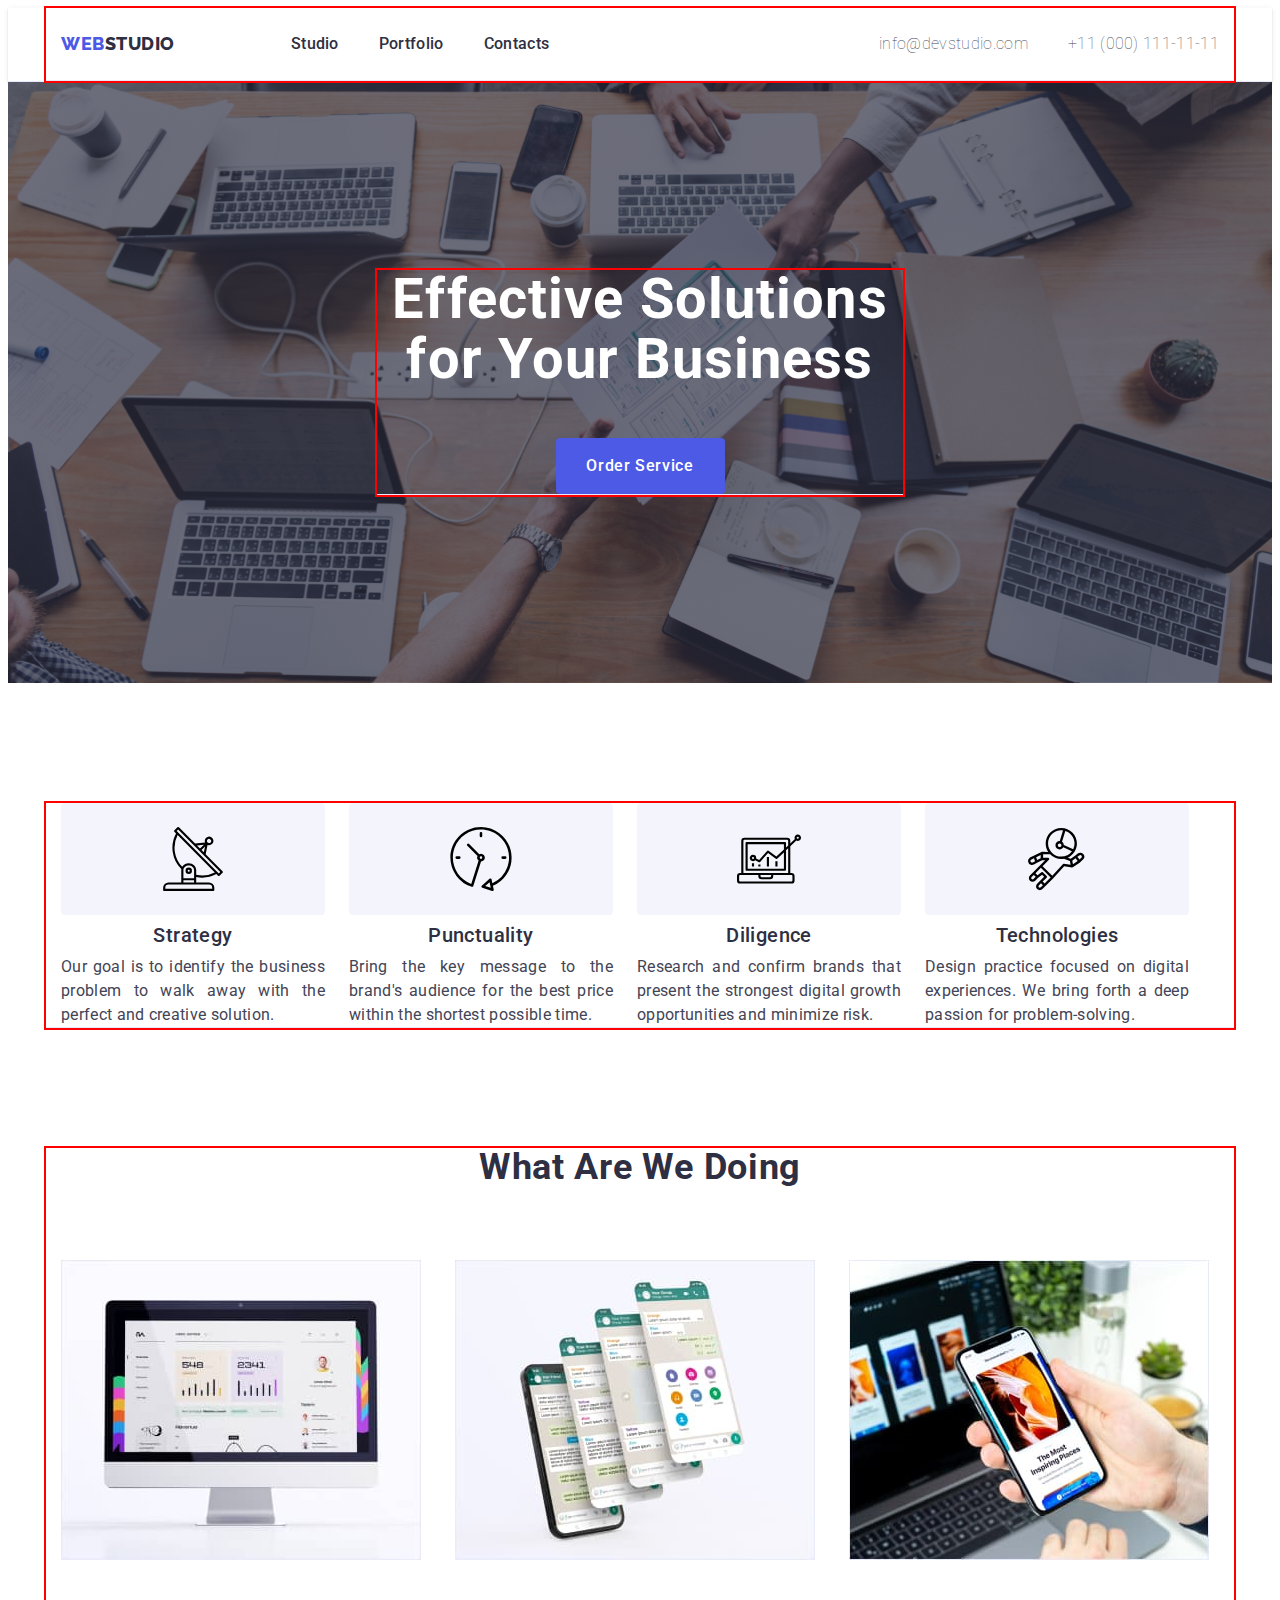
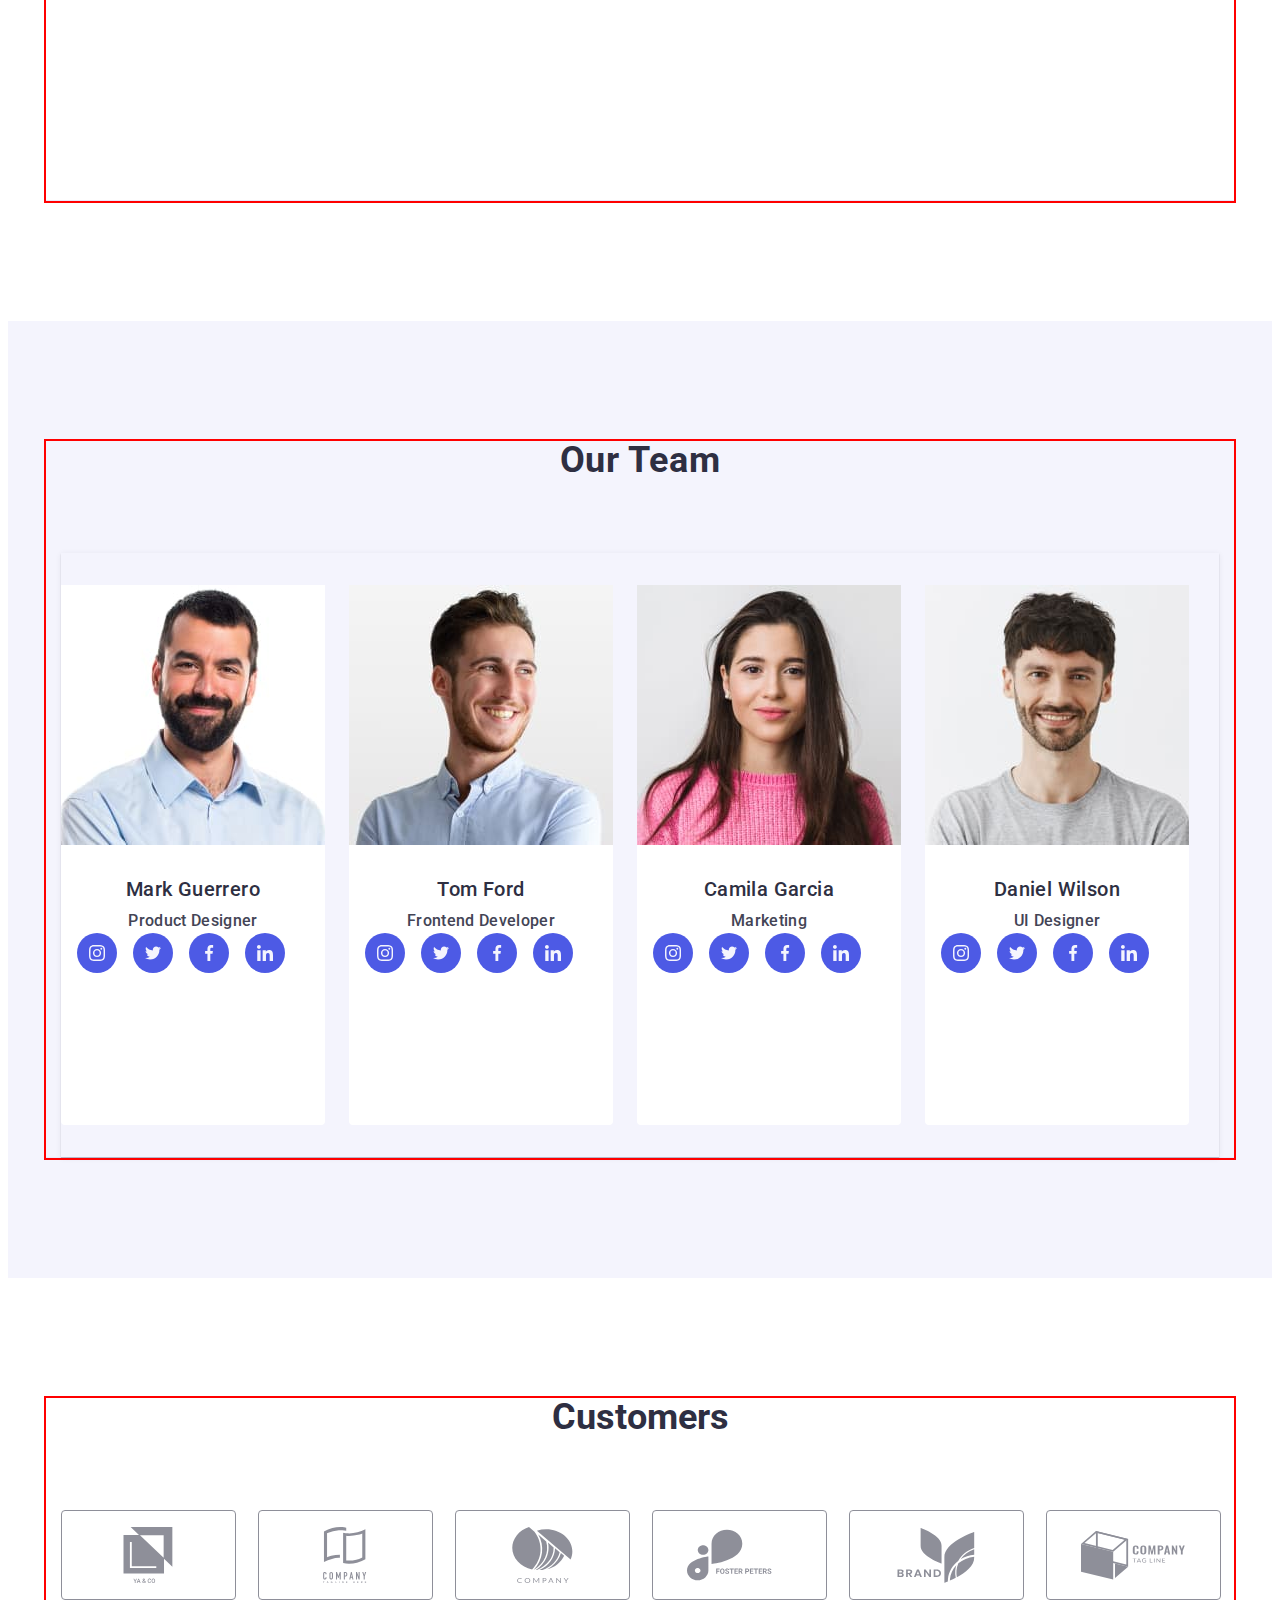
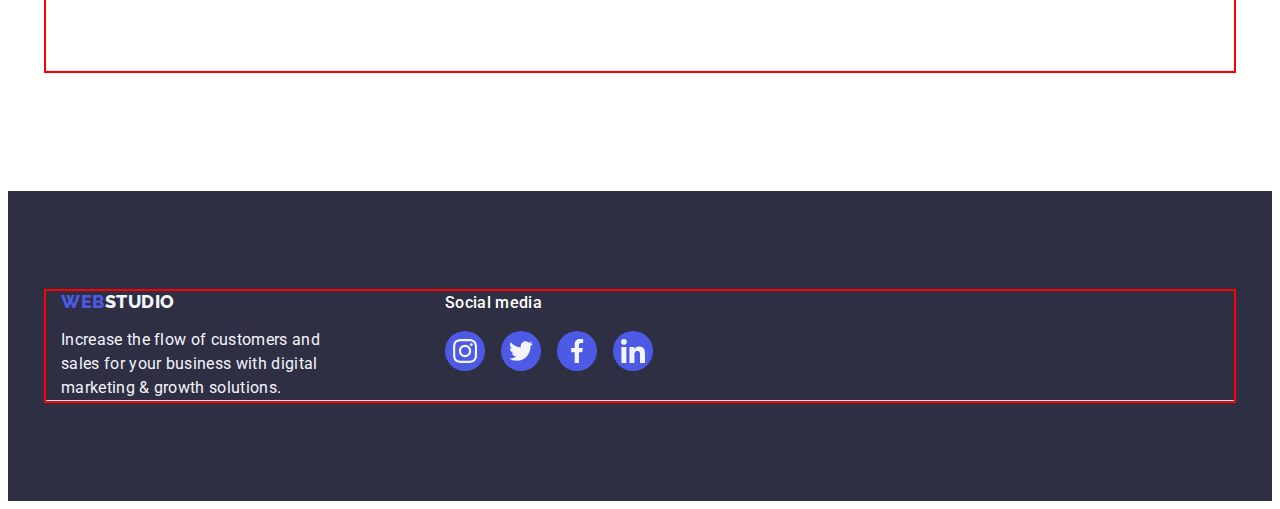
==== commit a8ed3ef6: "4.5" ====
--- a/index.html
+++ b/index.html
@@ -164,22 +164,21 @@
                 <ul class="icons link list">
                   <li class="li-icon">
                     <a class="a-icon" href="https://www.instagram.com" target="_blank"><svg class="svg-icon" width="16" height="16">
-                  <use href="./images/icon.svg#instagram" ></use>
+                  <use href="./images/icon.svg#instagram" ></use></svg>
                     </a>
                 </li>
                   <li class="li-icon"><a class="a-icon" href="https://www.twitter.com" target="_blank"><svg class="svg-icon" width="16" height="16">
-                  <use href="./images/icon.svg#twitter" ></use>
+                  <use href="./images/icon.svg#twitter" ></use></svg>
                 </a>
                 </li>
                   <li class="li-icon"><a class="a-icon" href="https://www.facebook.com" target="_blank"><svg class="svg-icon" width="16" height="16">
-                  <use href="./images/icon.svg#facebook" ></use>
+                  <use href="./images/icon.svg#facebook" ></use></svg>
                 </a>
                 </li>
                   <li class="li-icon"><a class="a-icon" href="https://www.linkedin.com" target="_blank"><svg class="svg-icon" width="16" height="16">
-                  <use href="./images/icon.svg#linkedin" ></use>
-                </a>
-                </li>
-                  </svg>
+                  <use href="./images/icon.svg#linkedin" ></use></svg>
+                </a>
+                </li>
               </ul>
               </div>
             </li>
@@ -190,22 +189,21 @@
                 <p class="section-p-our">Frontend Developer</p>
                 <ul class="icons link list">
                   <li class="li-icon"><a class="a-icon" href="https://www.instagram.com" target="_blank"><svg class="svg-icon" width="16" height="16">
-                  <use href="./images/icon.svg#instagram" ></use>
+                  <use href="./images/icon.svg#instagram" ></use></svg>
                 </a>
                 </li>
                   <li class="li-icon"><a class="a-icon" href="https://www.twitter.com" target="_blank"><svg class="svg-icon" width="16" height="16">
-                  <use href="./images/icon.svg#twitter" ></use>
+                  <use href="./images/icon.svg#twitter" ></use></svg>
                 </a>
                 </li>
                   <li class="li-icon"><a class="a-icon" href="https://www.facebook.com" target="_blank"><svg class="svg-icon" width="16" height="16">
-                  <use href="./images/icon.svg#facebook" ></use>
+                  <use href="./images/icon.svg#facebook" ></use></svg>
                 </a>
                 </li>
                   <li class="li-icon"><a class="a-icon" href="https://www.linkedin.com" target="_blank"><svg class="svg-icon" width="16" height="16">
-                  <use href="./images/icon.svg#linkedin" ></use>
-                </a>
-                </li>
-                  </svg>
+                  <use href="./images/icon.svg#linkedin" ></use></svg>
+                </a>
+                </li>
               </ul>
               </div>
             </li>
@@ -221,7 +219,7 @@
                 </li>
                   <li class="li-icon"><a class="a-icon" href="https://www.twitter.com" target="_blank"><svg class="svg-icon" width="16" height="16">
                   <use href="./images/icon.svg#twitter" ></use></svg>
-                </a></svg>
+                </a>
                 </li>
                   <li class="li-icon"><a class="a-icon" href="https://www.facebook.com" target="_blank"><svg class="svg-icon" width="16" height="16">
                   <use href="./images/icon.svg#facebook" ></use></svg>
@@ -231,7 +229,6 @@
                   <use href="./images/icon.svg#linkedin" ></use></svg>
                 </a>
                 </li>
-                  </svg>
               </ul>
               </div>
             </li>
@@ -257,7 +254,6 @@
                   <use href="./images/icon.svg#linkedin" ></use></svg>
                 </a>
                 </li>
-                  </svg>
               </ul>
               </div>
             </li>
@@ -279,7 +275,7 @@
                     <li class="li-customers"><a class="a-customers" href="" target="_blank"><svg class="svg-customers" width="104" height="56">
                       <use href="./images/cus-icons.svg#object-five" ></use></svg></a></li>
                       <li class="li-customers"><a class="a-customers" href="" target="_blank"><svg class="svg-customers" width="104" height="56">
-                        <use href="./images/cus-icons.svg#object-six" ></use></svg></svg></a></li>
+                        <use href="./images/cus-icons.svg#object-six" ></use></svg></a></li>
           </ul>
         </div>
       </section>
--- a/css/style.css
+++ b/css/style.css
@@ -70,7 +70,7 @@
     border-bottom: 1px solid #e7e9fc;
     line-height: 1.17; 
     color: var(--main--color);
-    box-shadow: зі значенням 0px 2px 1px rgba(46, 47, 66, 0.08), 
+    box-shadow: 0px 2px 1px rgba(46, 47, 66, 0.08), 
     0px 1px 1px rgba(46, 47, 66, 0.16), 
     0px 1px 6px rgba(46, 47, 66, 0.08);
 }
@@ -99,7 +99,7 @@
 .header-menu {
   display: flex;
   gap: 40px;
-  position: relative;
+  
   color: var(--back--color);
 }
 
@@ -121,7 +121,9 @@
     line-height: 1.5em; 
     letter-spacing: 0.02em;
     color: var(--main--color);
-    
+    position: relative;
+    color: var(--back--color);
+    transition: color 250ms cubic-bezier(0.4, 0, 0.2, 1);
 }
 
 .header-ad-link {
@@ -134,6 +136,7 @@
     color: var(--text--color);
     padding: 24px 0;
     display: block;
+    transition: color 250ms cubic-bezier(0.4, 0, 0.2, 1);
 }
 
 .header-menu-link:hover {
@@ -148,6 +151,7 @@
     padding-bottom: 24px;
     display: block;
     transition: color 250ms cubic-bezier(0.4, 0, 0.2, 1);
+    position: relative;
 }
 
 
@@ -546,6 +550,7 @@
 .a-customers:hover, .a-customers:focus {
     color: var(--back--color);
     border-color: var(--back--color);
+    transition: border-color 250ms cubic-bezier(0.4, 0, 0.2, 1), color 250ms cubic-bezier(0.4, 0, 0.2, 1);
 }
 
 .svg-customers {
@@ -668,4 +673,15 @@
 
 .a-icon-footer:hover, .a-icon-footer:focus {
     background-color: var(--icon--color);
+}
+
+
+::after {
+    content: "";
+    position: absolute;
+    left: 0;
+    bottom: 1px;
+    height: 4px;
+    background-color: var(--main--color);
+    border-radius: 2px;
 }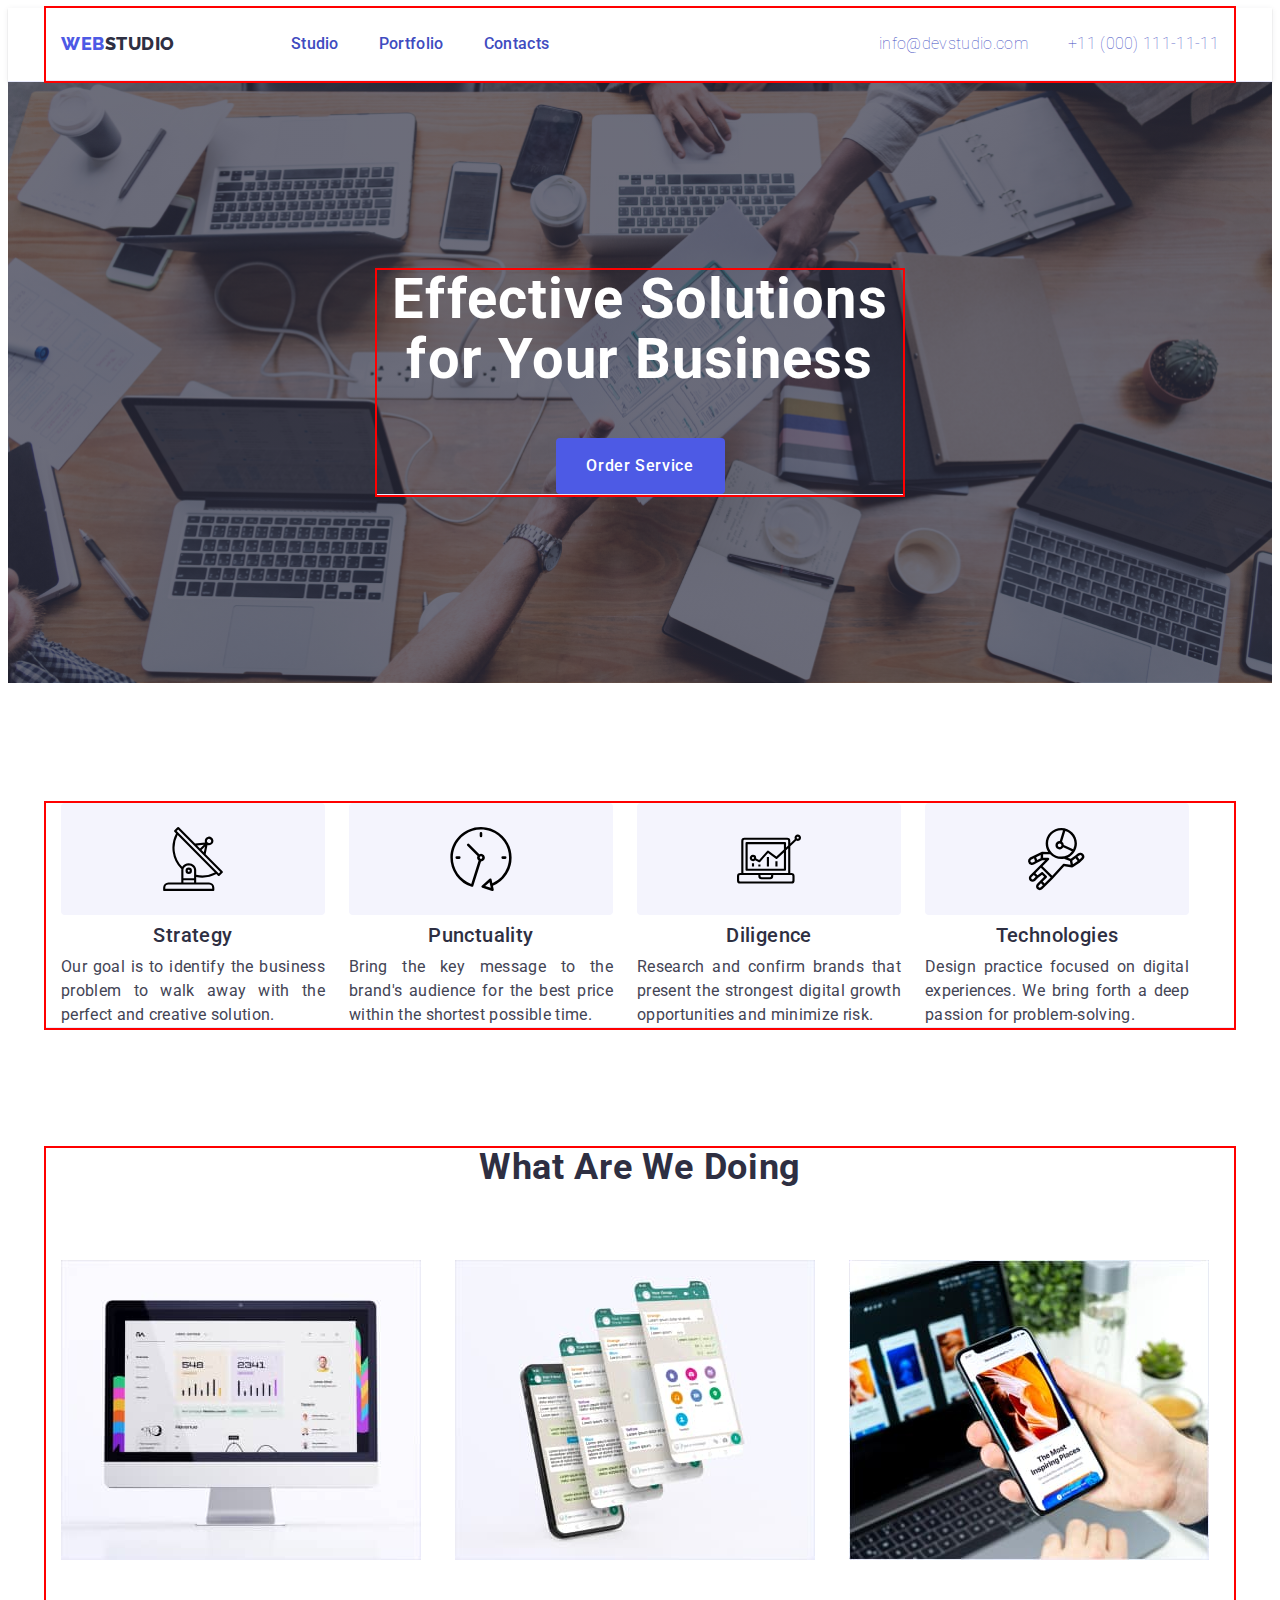
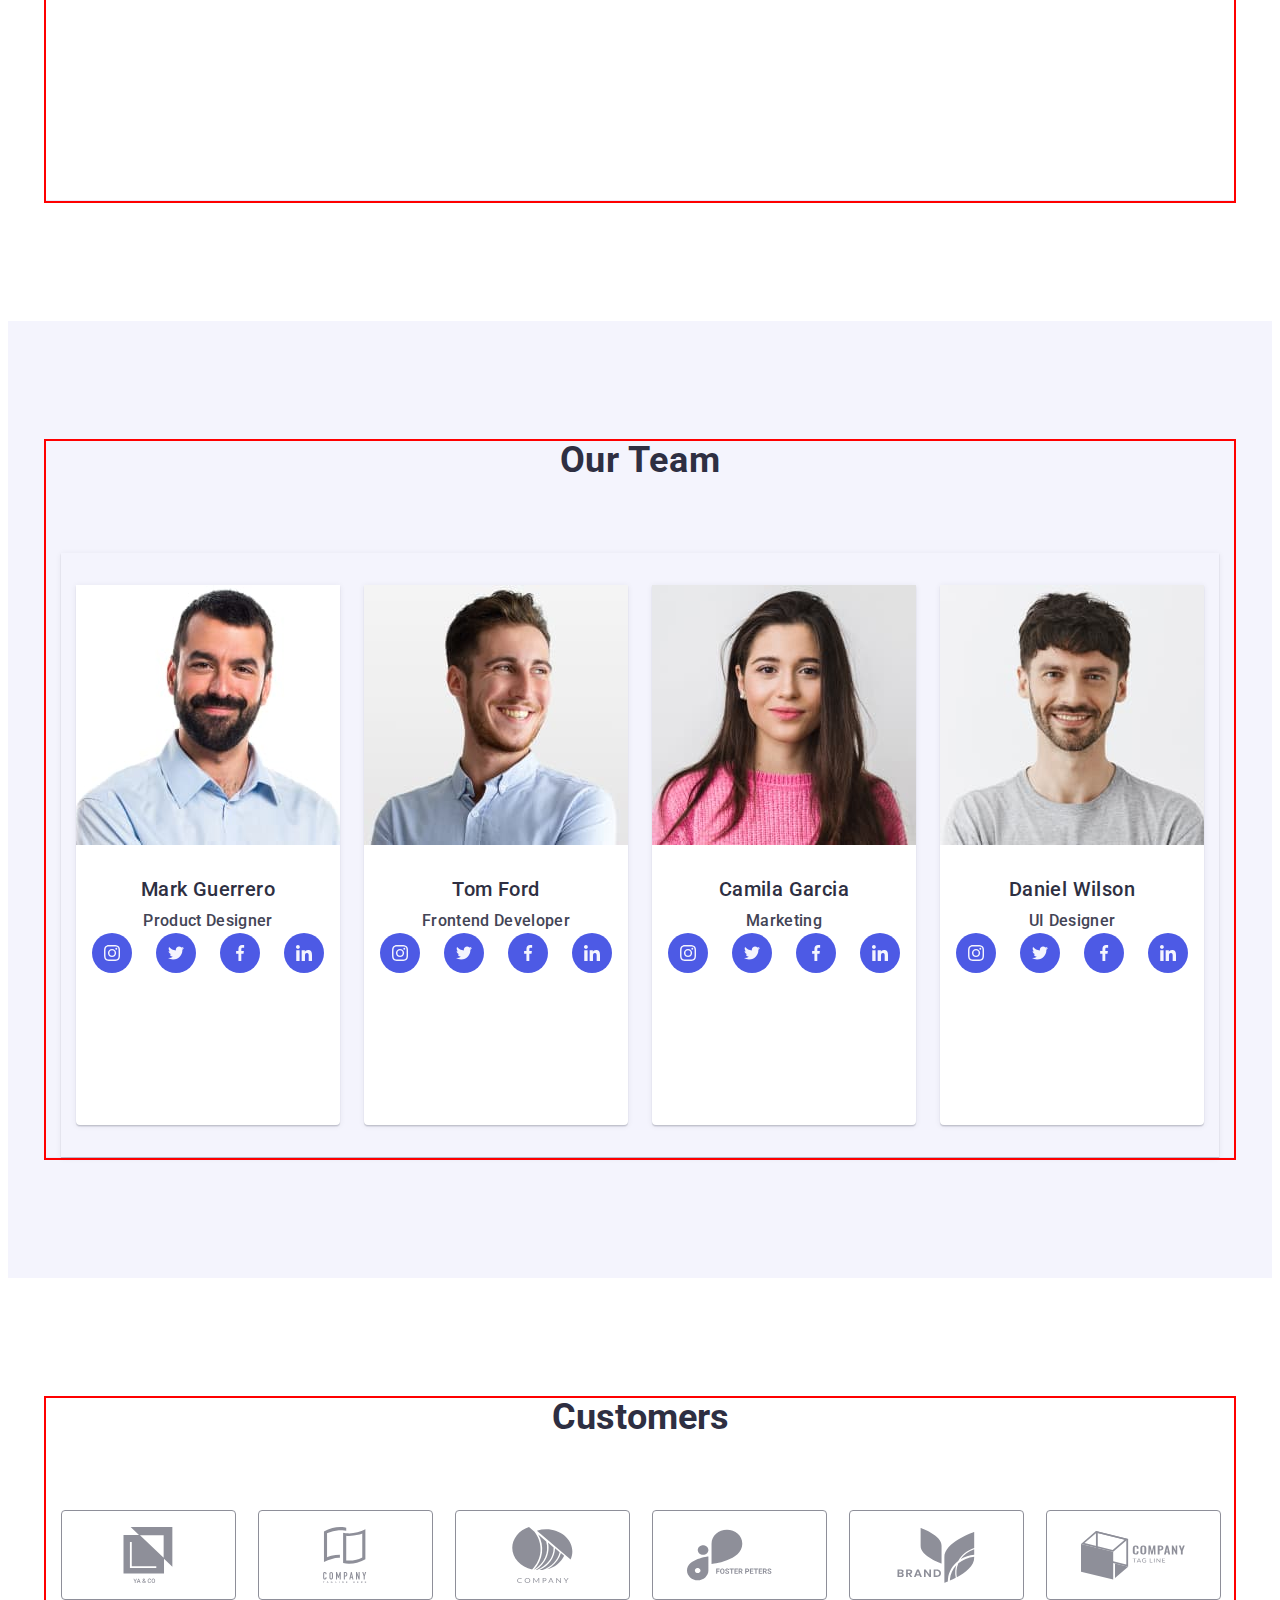
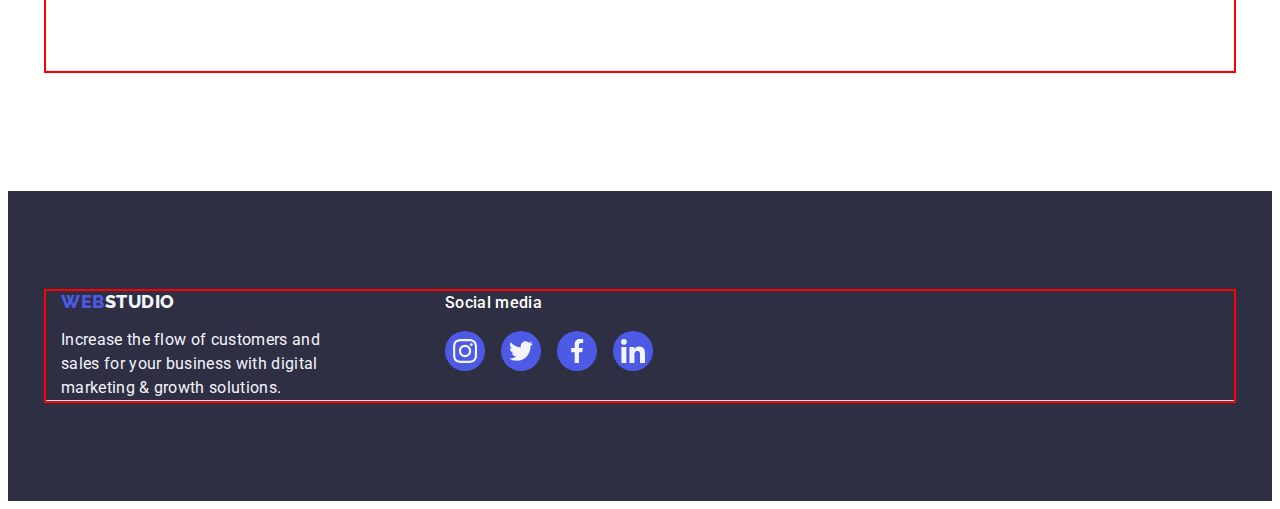
==== commit 84e4b037: "4.6" ====
--- a/index.html
+++ b/index.html
@@ -153,7 +153,7 @@
       </section>
 
       <section class="section-our-back">
-        <div class="container .container-our">
+        <div class="container div-our">
           <h2 class="section-our">Our Team</h2>
           <ul class="list container-our">
             <li class="list section-our-li">
--- a/css/style.css
+++ b/css/style.css
@@ -48,13 +48,13 @@
 
 
 .container {
-max-width: 1158px;
-padding-left: 156px;
-padding-right: 156px;
-outline: 2px solid red;
-margin: 0 auto;
-border-bottom: 1px solid #e7e9fc;
-padding: 0 15px 0 15px;
+    max-width: 1158px;
+    padding-left: 156px;
+    padding-right: 156px;
+    outline: 2px solid red;
+    margin: 0 auto;
+    border-bottom: 1px solid #e7e9fc;
+    padding: 0 15px 0 15px;
 }
 
 
@@ -120,7 +120,6 @@
     font-size: 16px;
     line-height: 1.5em; 
     letter-spacing: 0.02em;
-    color: var(--main--color);
     position: relative;
     color: var(--back--color);
     transition: color 250ms cubic-bezier(0.4, 0, 0.2, 1);
@@ -133,7 +132,7 @@
     font-size: 16px;
     line-height: 1.5em;
     letter-spacing: 0.02em;
-    color: var(--text--color);
+    color: var(--back--color);
     padding: 24px 0;
     display: block;
     transition: color 250ms cubic-bezier(0.4, 0, 0.2, 1);
@@ -146,12 +145,12 @@
     color: var(--back--color);
 }
 .header-menu-link {
-    color: var(--main--color);
     padding-top: 24px;
     padding-bottom: 24px;
     display: block;
     transition: color 250ms cubic-bezier(0.4, 0, 0.2, 1);
     position: relative;
+    color: var(--back--color);
 }
 
 
@@ -166,6 +165,8 @@
 
 
 /* ===========MAIN========== */
+
+/* ==========HERO========== */
 
 .hero-btn:hover {
     background-color: var(--back--color);
@@ -389,7 +390,13 @@
     flex-basis: calc((100% - 48px) / 3);
 }
 
+.div-our {
+    padding: 32px 0 32p;
+}
+
+
 .section-our-back {
+    text-align: justify;
     padding: 120px 0 120px;
     background-color: var(--white--color);
 }
@@ -410,9 +417,10 @@
 
 .container-our {
     display: flex;
-    gap: 24px;
     box-shadow: 0px 1px 6px rgba(46, 47, 66, 0.08), 0px 1px 1px rgba(46, 47, 66, 0.16), 0px 2px 1px rgba(46, 47, 66, 0.08);;
     padding: 32px 0 32px;
+    justify-content: center;
+    gap: 24px;
 }
 .section-our-li {
     border-radius: 0px 0px 4px 4px; 
@@ -426,6 +434,7 @@
     line-height: 1.2;
     letter-spacing: 0.02em;
     color: var(--main--color);
+    box-shadow: 0px 1px 6px rgba(46, 47, 66, 0.08), 0px 1px 1px rgba(46, 47, 66, 0.16), 0px 2px 1px rgba(46, 47, 66, 0.08);
    
 
 }
@@ -595,7 +604,8 @@
 
 .icons {
   display: flex;
-  gap: 16px; 
+  gap: 24px; 
+  justify-content: center;
 }
 
 .icons:last-child {
@@ -616,11 +626,12 @@
     display: flex;
     align-items: center;
     justify-content: center;
+    transition: background-color 250ms cubic-bezier(0.4, 0, 0.2, 1);
 }
 
 
 .a-icon:hover, .a-icon:focus {
-    background-color: var(--icon--color);
+    background-color: var(--back--color);
 }
 .svg-icon {
     fill: var(--white--color);
@@ -641,12 +652,13 @@
 
 .p-soc-footer {
     display: flex;
-font-weight: 500;
-font-size: 16px;
-line-height: 1.5;
-letter-spacing: 0.02em;
-color: var(--light--color);
-margin-bottom: 16px;
+    font-weight: 500;
+    font-size: 16px;
+    line-height: 1.5;
+    letter-spacing: 0.02em;
+    color: var(--light--color);
+    margin-bottom: 16px;
+    transition: background-color 250ms cubic-bezier(0.4, 0, 0.2, 1);
 }
 
 .ul-icon {
@@ -680,8 +692,8 @@
     content: "";
     position: absolute;
     left: 0;
-    bottom: 1px;
+    bottom: -1px;
     height: 4px;
-    background-color: var(--main--color);
+    background-color: var(--back--color);
     border-radius: 2px;
 }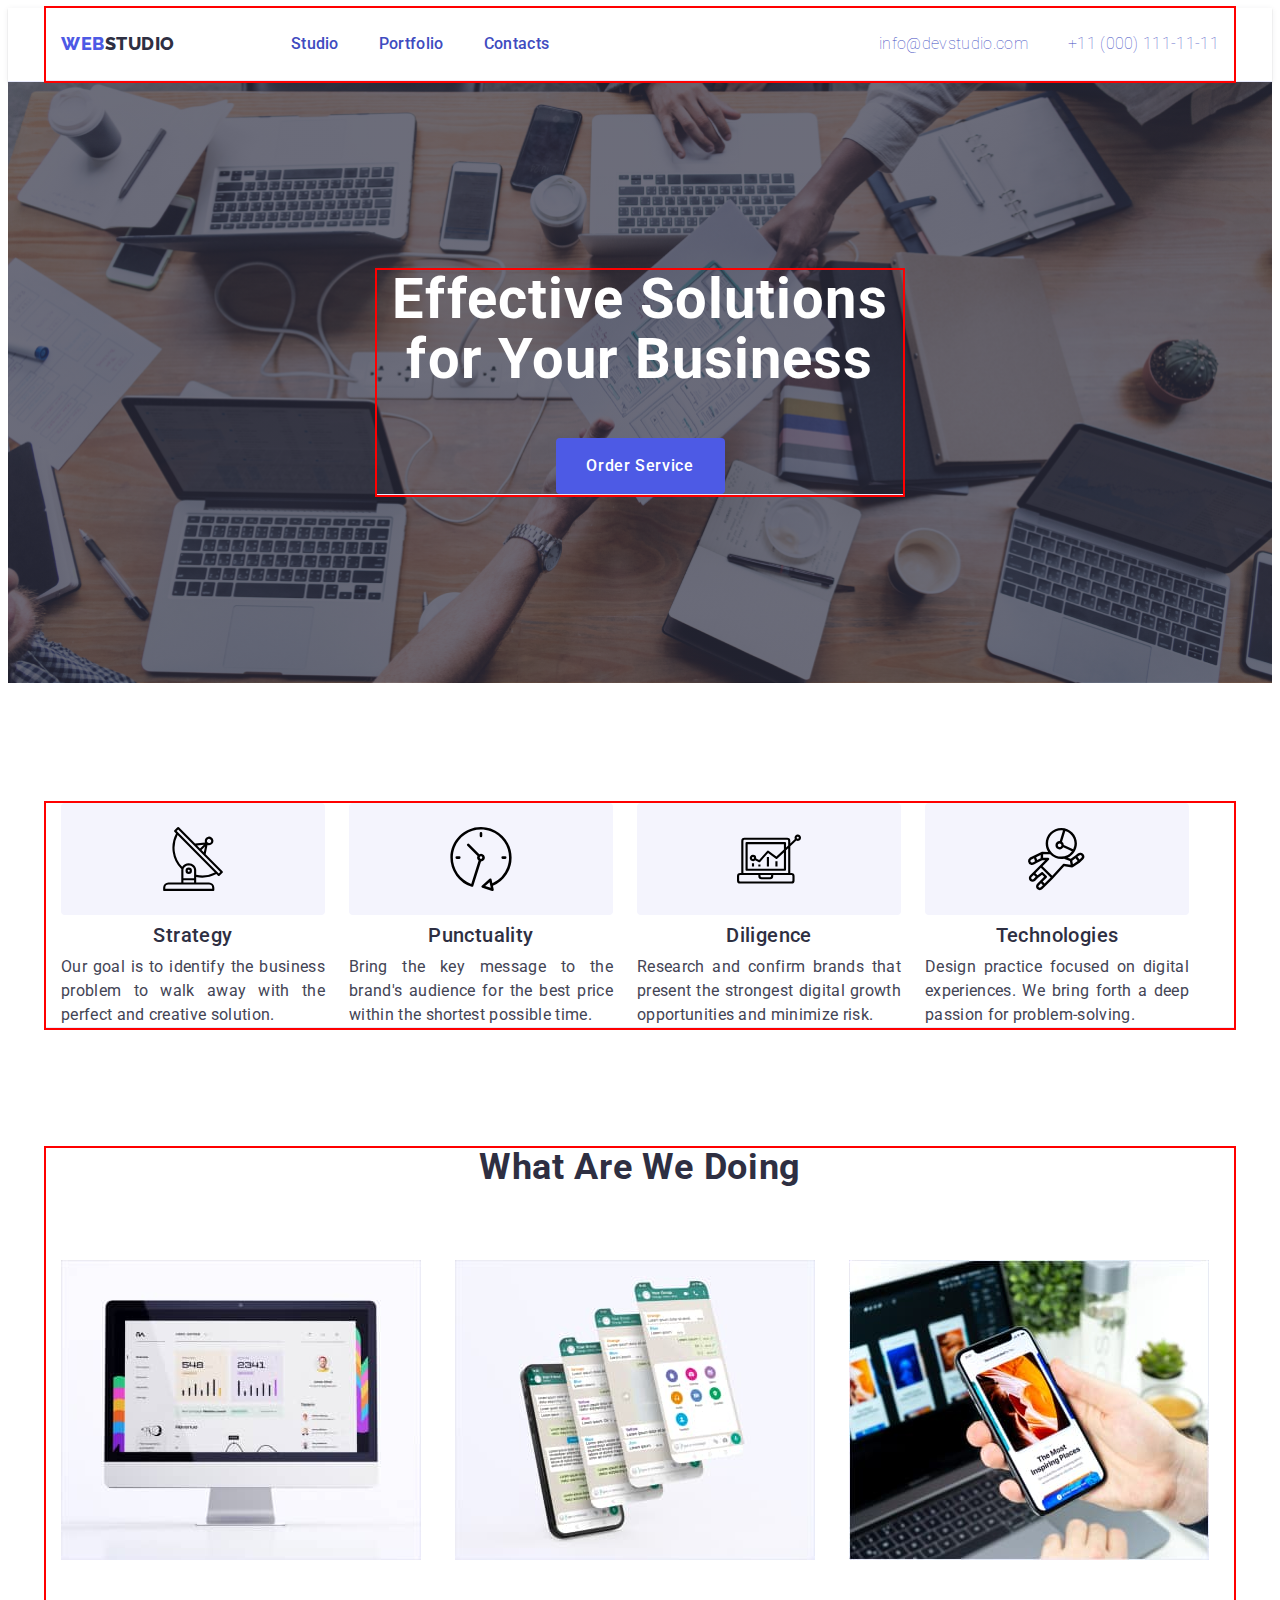
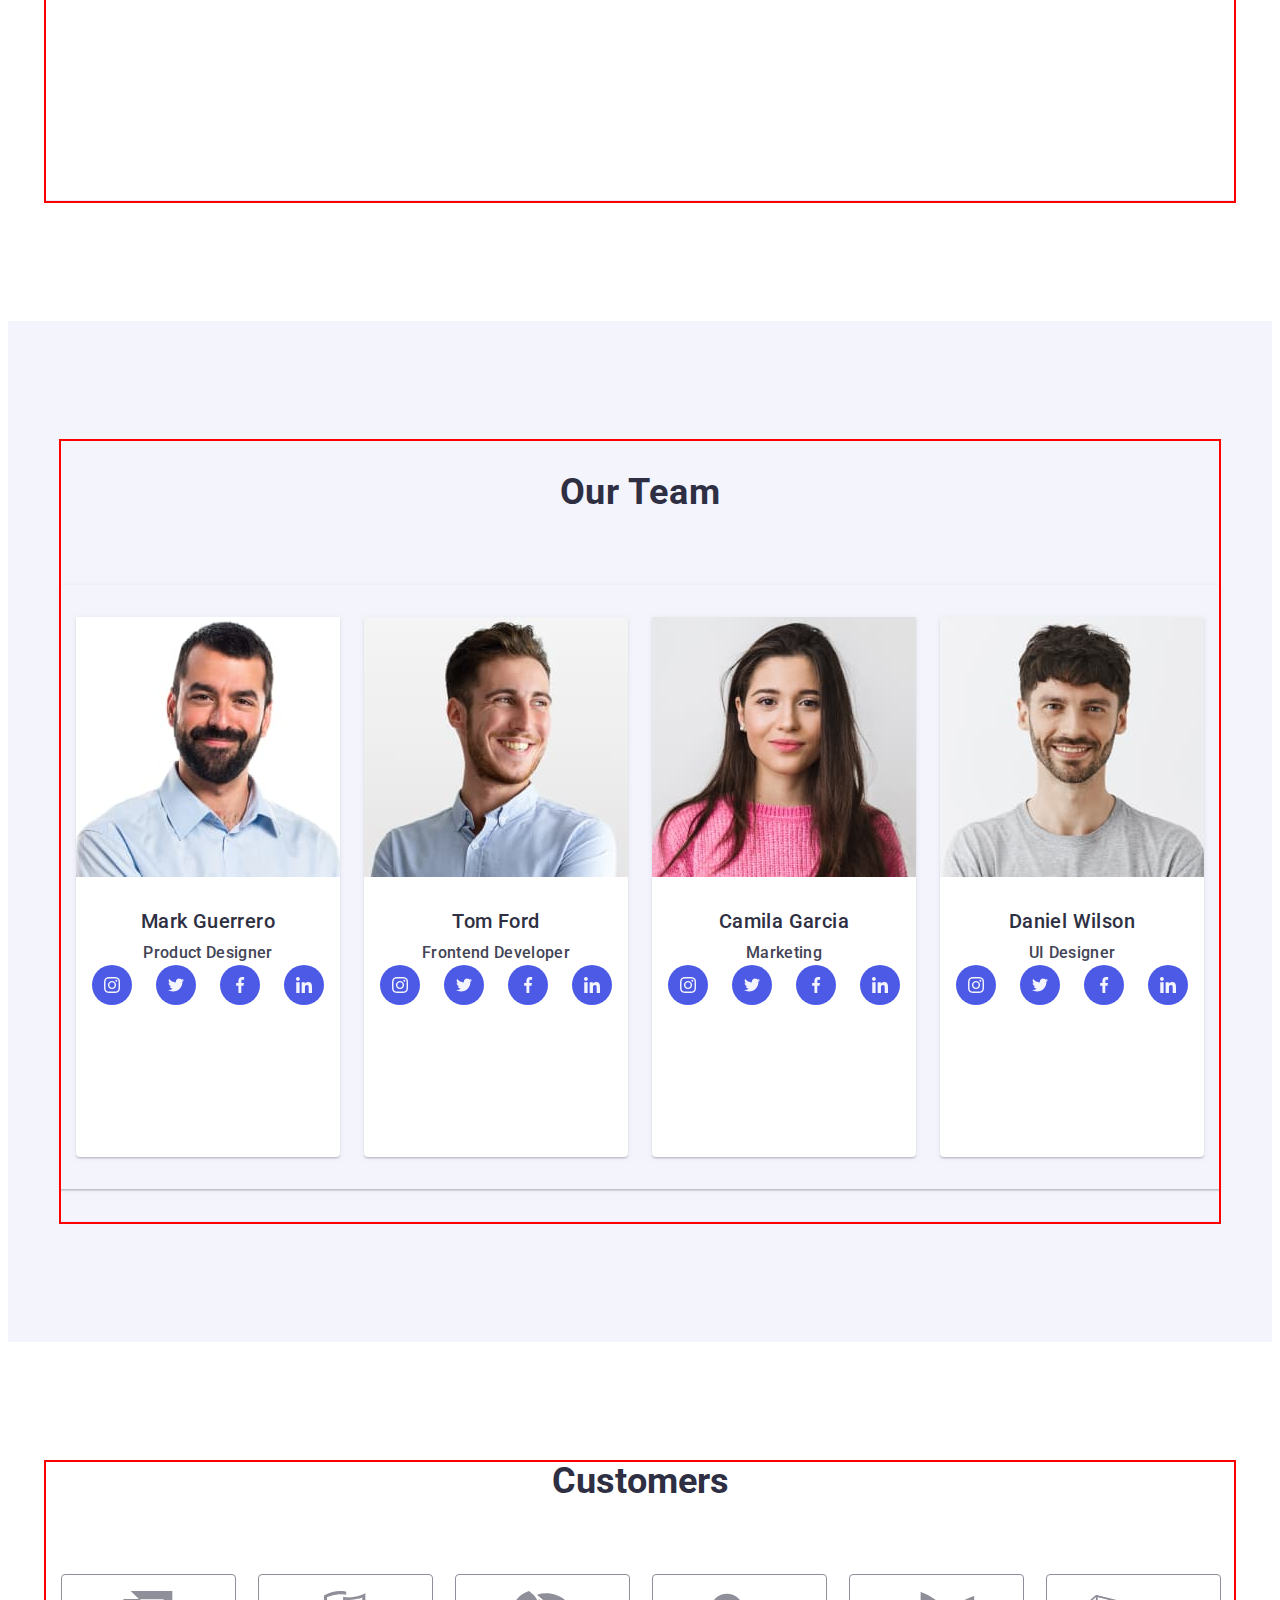
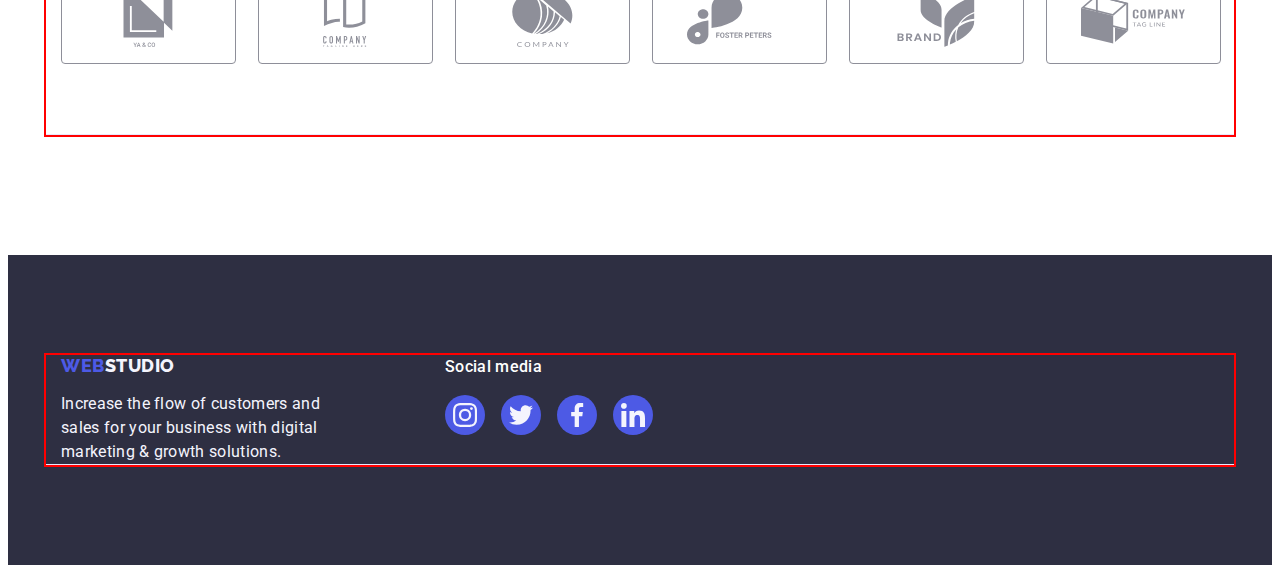
==== commit cca50de5: "4.6" ====
--- a/index.html
+++ b/index.html
@@ -260,6 +260,7 @@
           </ul>
         </div>
       </section>
+      
       <section class="section-customers">
         <div class="container">
           <h2 class="h-customers">Customers</h2>
--- a/css/style.css
+++ b/css/style.css
@@ -391,7 +391,7 @@
 }
 
 .div-our {
-    padding: 32px 0 32p;
+    padding: 32px 0 32px;
 }
 
 
@@ -681,6 +681,7 @@
     display: flex;
     align-items: center;
     justify-content: center;
+    transition: background-color 250ms cubic-bezier(0.4, 0, 0.2, 1);
 }
 
 .a-icon-footer:hover, .a-icon-footer:focus {
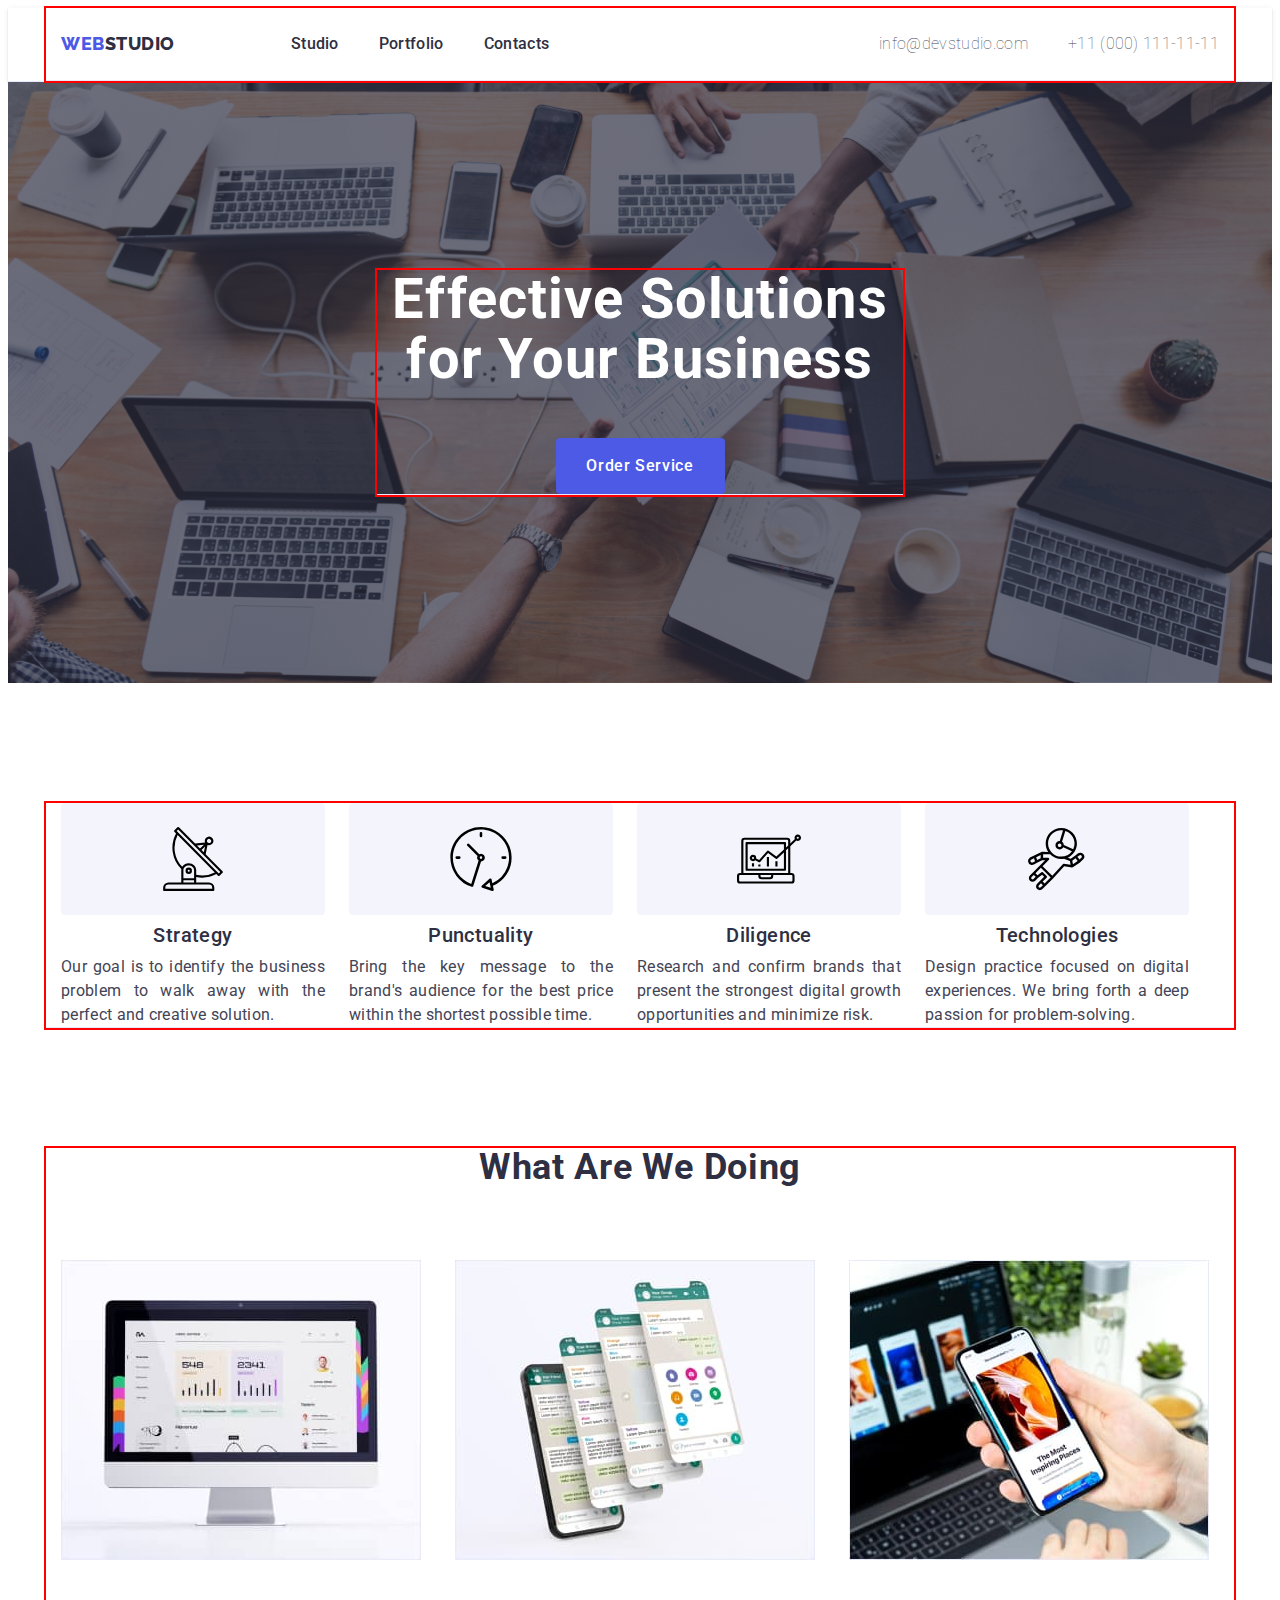
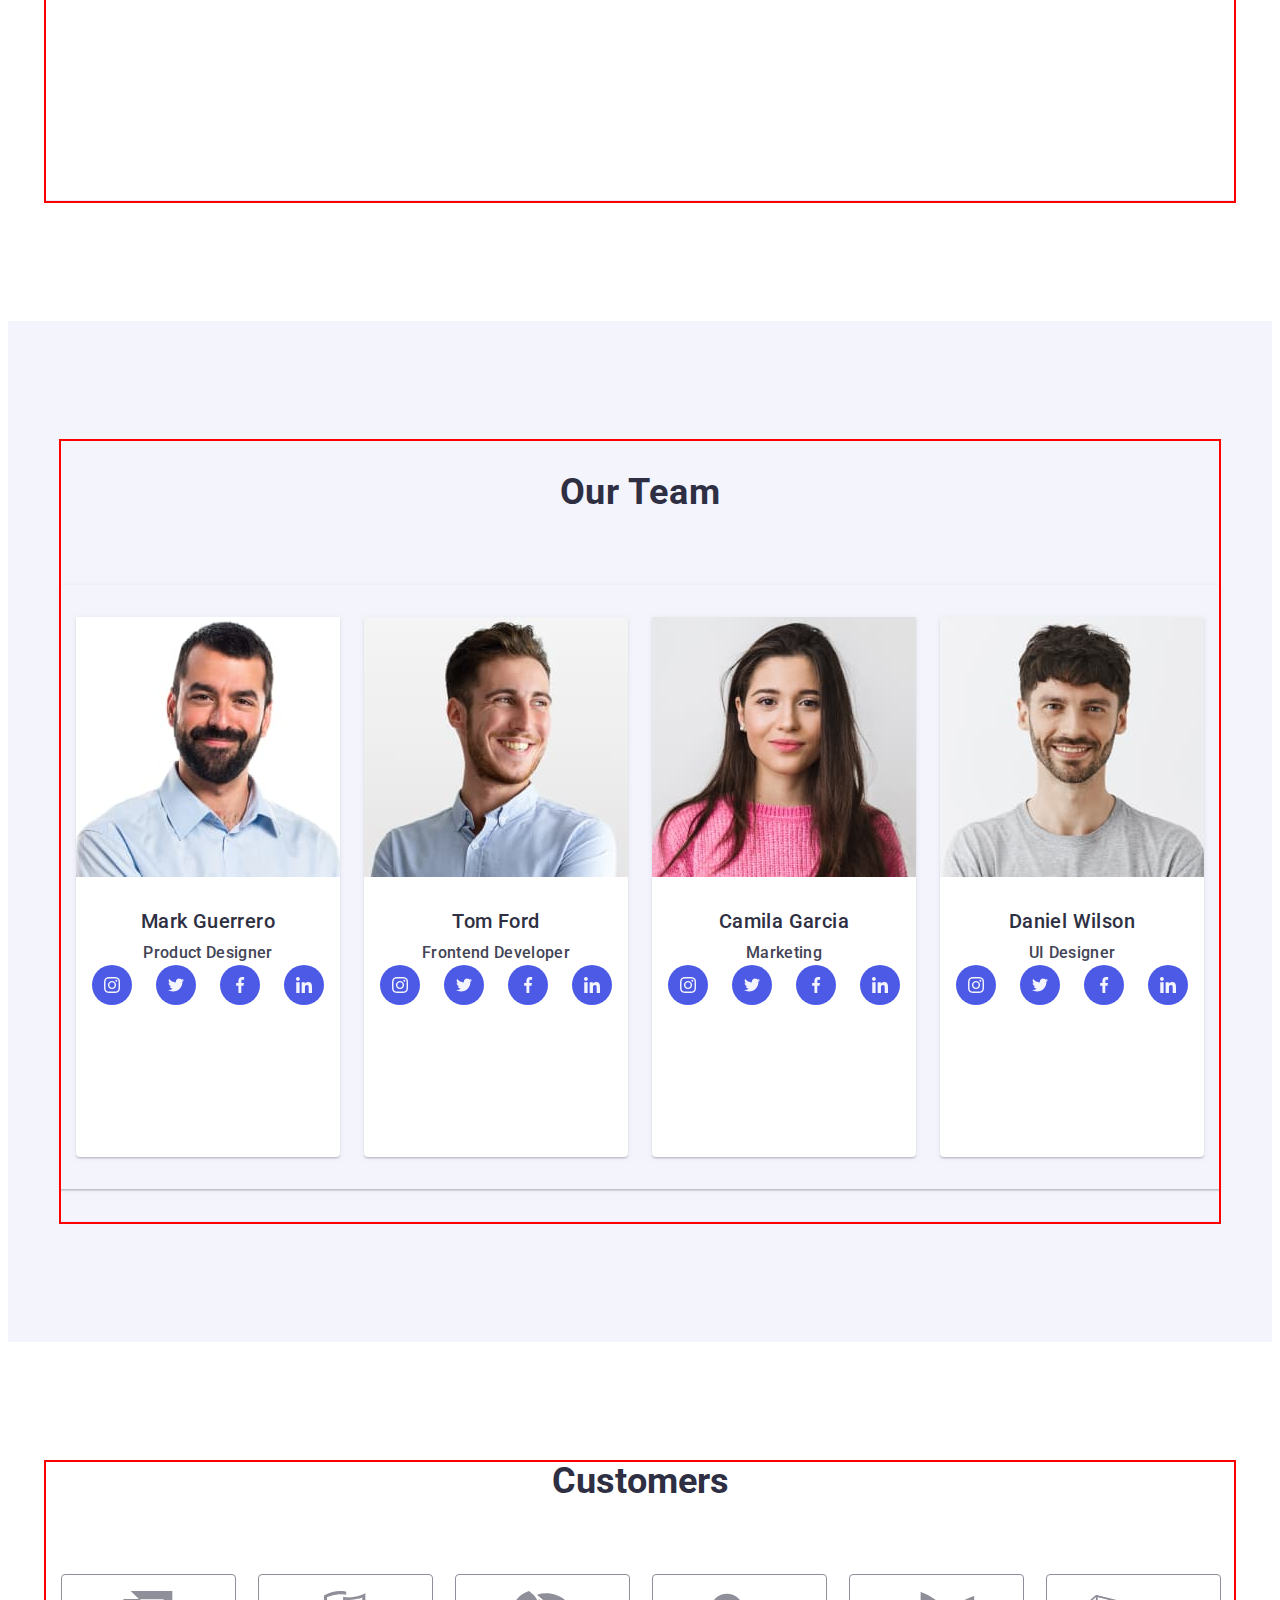
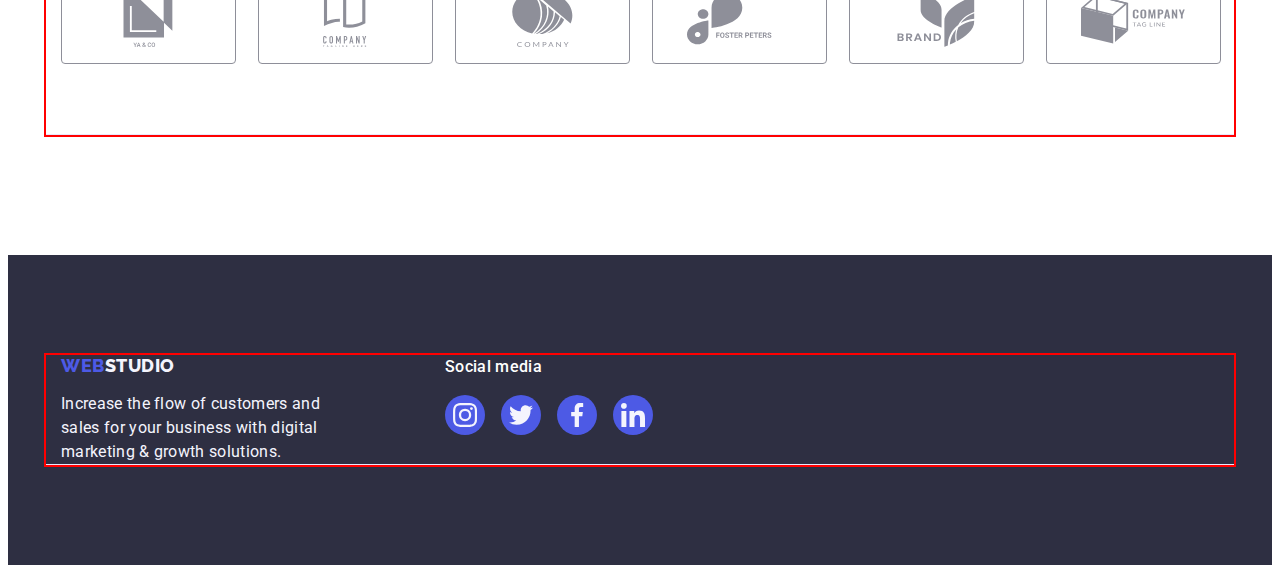
==== commit d954d262: "4.7" ====
--- a/index.html
+++ b/index.html
@@ -64,17 +64,12 @@
     <!-- =============================MAIN======================== -->
 
     <main>
-      <section class="hero">
+      <section class="hero hero-size">
         <div class="container">
           <h1 class="hero-name">Effective Solutions for Your Business</h1>
           <button class="hero-btn" type="button" data-modal-open>Order Service</button>
-          <div class="backdrop is-hidden" data-modal></div>
-          <div class="modal">
-            <p>Lorem ipsum dolor sit amet consectetur adipisicing elit. Assumenda, eos! Tempora velit pariatur facere, obcaecati, molestiae aliquid doloremque enim voluptas nisi blanditiis accusamus. Adipisci quidem corrupti, veniam ut cum provident.
-
-            </p>
-            <button data-modal-close>Close</button>
-          </div>
+          <div class="backdrop is-hidden" ></div>
+         
         </div>
       </section>
 
@@ -260,7 +255,7 @@
           </ul>
         </div>
       </section>
-      
+
       <section class="section-customers">
         <div class="container">
           <h2 class="h-customers">Customers</h2>
--- a/css/style.css
+++ b/css/style.css
@@ -132,7 +132,7 @@
     font-size: 16px;
     line-height: 1.5em;
     letter-spacing: 0.02em;
-    color: var(--back--color);
+    color: var(--text--color);
     padding: 24px 0;
     display: block;
     transition: color 250ms cubic-bezier(0.4, 0, 0.2, 1);
@@ -150,7 +150,7 @@
     display: block;
     transition: color 250ms cubic-bezier(0.4, 0, 0.2, 1);
     position: relative;
-    color: var(--back--color);
+    color: var(--main--color);
 }
 
 
@@ -164,7 +164,6 @@
 }
 
 
-/* ===========MAIN========== */
 
 /* ==========HERO========== */
 
@@ -202,6 +201,40 @@
     transition: background-color 250ms cubic-bezier(0.4, 0, 0.2, 1);
 }
 
+
+.hero {
+    margin: auto;
+    max-width: 1440px;
+    background-image: linear-gradient(rgba(46, 47, 66, 0.7), rgba(46, 47, 66, 0.7)), 
+    url(../images/herobg.jpg);
+    background-size: cover;
+    background-repeat: no-repeat;
+    background-position: center;
+    
+    display: flex;
+    font-family: "Roboto";
+    font-weight: 500;
+    font-size: 20px;
+    line-height: 1.20em;
+    letter-spacing: 0.02em;
+    color: var(--text--color);
+    background-color: var(--main--color);
+    padding: 188px 0 188px; 
+}
+
+
+
+.hero-name {
+    display: flex;
+    text-align: center;
+    line-height: 1.07;
+    font-size: 56px;
+    letter-spacing: 0.02em;
+    color: var(--light--color);
+    max-width: 496px;
+}
+
+/* ==========Button=============== */
 .f-btn {
     padding: 12px 24px 12px;
     border-radius: 4px;
@@ -228,6 +261,8 @@
     color: var(--back--color);
 }
 
+
+/* =================MAIN============= */
 .main-name {
     margin: 8px;
     font-weight: 500;
@@ -247,10 +282,76 @@
 }
 
 
+/* ==========Section Text================= */
+
 .section-text-container {
     width: calc((100% - 3 * 24px) / 4);
 }
 
+
+.text-section {
+    display: flex;
+    gap: 24px;
+}
+
+.section-text-container:last-child {
+    margin-left: 0;
+}
+
+
+.section-p {
+    text-align: justify; 
+    font-family: "Roboto";
+    line-height: 1.5;
+    font-size: 16px;
+    line-height: 1.5;
+    letter-spacing: 0.02em;
+    color: var(--text--color);
+  
+}
+
+.section-p-our {
+    text-align: center; 
+    font-family: "Roboto";
+    line-height: 1.5;
+    font-size: 16px;
+    line-height: 1.5;
+    letter-spacing: 0.02em;
+    color: var(--text--color);
+}
+
+
+.section-h {
+    text-align: center; 
+    margin-bottom: 8px;
+    font-weight: 500;
+    font-size: 20px;
+    line-height: 1.2;
+    letter-spacing: 0.02em;
+    color: var(--main--color);
+   
+}
+
+
+
+.section-style {
+    padding: 120px 0 120px;
+}
+
+.div-uhicon {
+    display: flex;
+    align-items: center;
+    justify-content: center;
+    height: 112px;
+    background-color: var(--white--color);
+    border-radius: 4px;
+    margin-bottom: 8px;
+    width: 264px;
+    height: 112px;
+}
+
+
+/* ===========MODAL=========== */
 .visually-hidden {
     position: absolute;
     width: 1px;
@@ -276,16 +377,8 @@
     transition: opacity var(--light--color); visibility: var(--main--color);
   } */
 
-  .modal {
-    position: absolute;
-    z-index: -1;
-    width: 408px;
-    height: 584px;
-    top: 80px;
-    left: 516px;
-    background-color: var(--modal--color);
-  }
-  .backdrop .is-hidden .modal {
+  
+  /* .backdrop .is-hidden .modal {
    transform: translate(-50%, -50) scale(0);
 
    .is-hidden {
@@ -293,68 +386,73 @@
     opacity: 0;
     pointer-events: 0;
    }
-  }
-
-.text-section {
-    display: flex;
-    gap: 24px;
-}
-
-.section-text-container:last-child {
-    margin-left: 0;
-}
-
-.section-p {
-    text-align: justify; 
-    font-family: "Roboto";
-    line-height: 1.5;
-    font-size: 16px;
-    line-height: 1.5;
-    letter-spacing: 0.02em;
-    color: var(--text--color);
-  
-}
-
-.section-p-our {
-    text-align: center; 
-    font-family: "Roboto";
-    line-height: 1.5;
-    font-size: 16px;
-    line-height: 1.5;
-    letter-spacing: 0.02em;
-    color: var(--text--color);
-}
-
-
-
-.section-style {
-    padding: 120px 0 120px;
-}
-
-
-.div-uhicon {
-    display: flex;
-    align-items: center;
-    justify-content: center;
-    height: 112px;
-    background-color: var(--white--color);
+  } */
+
+
+.modal-div {
+    position: fixed;
+    top: 0;
+    left: 0;
+    width: 100%;
+    height: 100%;
+    background-color: rgba(46, 47, 66, 0.4);
+    transition: opacity 250ms cubic-bezier(0.4, 0, 0.2, 1), visibility 250ms cubic-bezier(0.4, 0, 0.2, 1);
+    
+}
+
+.is-hidden {
+    opacity: 0;
+    visibility: hidden;
+    pointer-events: none;
+}
+
+.modal {
+    position: absolute;
+    top: 50%;
+    left: 50%;
+    transform: translate(-50%, -50%) scale(1);
+    width: 408px;
+    min-height: 584px;
+    background-color: var(--modal--color);
+    box-shadow: 0px 1px 1px rgba(0, 0, 0, 0.14), 0px 1px 3px rgba(0, 0, 0, 0.12), 0px 2px 1px rgba(0, 0, 0, 0.2);
     border-radius: 4px;
-    margin-bottom: 8px;
-    width: 264px;
-    height: 112px;
-}
-
-
-.section-h {
-    text-align: center; 
-    margin-bottom: 8px;
-    font-weight: 500;
-    font-size: 20px;
-    line-height: 1.2;
-    letter-spacing: 0.02em;
-    color: var(--main--color);
-   
-}
+    transition: transform 250ms cubic-bezier(0.4, 0, 0.2, 1);
+}
+
+.modal-btn {
+    position: absolute;
+    top: 24px;right: 24px;
+    width: 24px;
+    height: 24px;
+    border-radius: 50%;
+    display: flex;
+    align-items: center;
+    justify-content: center;
+    border-color: var(--btn--color);
+    border: 1px solid rgba(0, 0, 0, 0.1);
+    padding: 0;
+    cursor: pointer;
+    transition: background-color 250ms cubic-bezier(0.4, 0, 0.2, 1), border 250ms cubic-bezier(0.4, 0, 0.2, 1);
+}
+
+
+.modal-btn:hover, .modal-btn:focus {
+    background-color: var(--back--color);
+    border: none;
+}
+
+.svg-modal {
+    transition: fill 250ms cubic-bezier(0.4, 0, 0.2, 1);
+}
+
+
+.svg-modal:hover, .svg-modal:focus {
+    fill: var(--light--color);
+}
+/* ===========SECTION WHAT========= */
+
+
+
 
 
 .what-are {
@@ -390,6 +488,9 @@
     flex-basis: calc((100% - 48px) / 3);
 }
 
+
+
+/* ==========SECTION OUR======== */
 .div-our {
     padding: 32px 0 32px;
 }
@@ -444,37 +545,13 @@
 }
 
 .name-our {
-    padding: 32px 16px;
-}
-.hero {
-    max-width: 1440px;
-    background-image: linear-gradient(rgba(46, 47, 66, 0.7), rgba(46, 47, 66, 0.7)), 
-    url(../images/herobg.jpg);
-    background-repeat: no-repeat;
-    background-position: center;
-    background-size: cover;
-    display: flex;
-    font-family: "Roboto";
-    font-weight: 500;
-    font-size: 20px;
-    line-height: 1.20em;
-    letter-spacing: 0.02em;
-    color: var(--text--color);
-    background-color: var(--main--color);
-    padding: 188px 0 188px; 
-}
-
-.hero-name {
-    display: flex;
-    text-align: center;
-    line-height: 1.07;
-    font-size: 56px;
-    letter-spacing: 0.02em;
-    color: var(--light--color);
-    max-width: 496px;
-    /* padding: 188px 0 188px; */
-}
-
+    padding: 32px 0 32px;
+}
+
+
+
+
+/* ==========SECTION IMAGES======== */
 .section-images {
     /* width: 360px;
     heigh: 300px; */
@@ -502,7 +579,7 @@
 }
 
 
-
+/* =========PORTFOLIO SECTION======= */
 .portfolio-section {
     padding-top: 96px; padding-bottom: 120px;
 }
@@ -516,6 +593,9 @@
 
 }
 
+
+
+/* ============SECTION CUSTOMERS======== */
 .section-customers {
     padding-top: 120px;
     padding-bottom: 120px;
@@ -602,6 +682,43 @@
     text-transform: uppercase
 }
 
+
+.li-icon-footer {
+    width: 40px;
+    height: 40px;
+    transition: background-color 250ms cubic-bezier(0.4, 0, 0.2, 1);
+}
+
+.a-icon-footer {
+    width: 100%;
+    height: 100%;
+    background-color: var(--blue--color);
+    border-radius: 50%;
+    display: flex;
+    align-items: center;
+    justify-content: center;
+    transition: background-color 250ms cubic-bezier(0.4, 0, 0.2, 1);
+}
+
+.a-icon-footer:hover, .a-icon-footer:focus {
+    background-color: var(--icon--color);
+}
+
+
+
+.div-all-footer {
+    display: flex;
+    align-items: baseline;
+}
+
+.div-footer {
+    margin-right: 120px;
+}
+
+
+
+/* 
+==========ICONS=========== */
 .icons {
   display: flex;
   gap: 24px; 
@@ -626,6 +743,7 @@
     display: flex;
     align-items: center;
     justify-content: center;
+    
     transition: background-color 250ms cubic-bezier(0.4, 0, 0.2, 1);
 }
 
@@ -635,16 +753,6 @@
 }
 .svg-icon {
     fill: var(--white--color);
-}
-
-
-.div-all-footer {
-    display: flex;
-    align-items: baseline;
-}
-
-.div-footer {
-    margin-right: 120px;
 }
 
 
@@ -667,27 +775,7 @@
 }
 
 
-.li-icon-footer {
-    width: 40px;
-    height: 40px;
-    transition: background-color 250ms cubic-bezier(0.4, 0, 0.2, 1);
-}
-
-.a-icon-footer {
-    width: 100%;
-    height: 100%;
-    background-color: var(--blue--color);
-    border-radius: 50%;
-    display: flex;
-    align-items: center;
-    justify-content: center;
-    transition: background-color 250ms cubic-bezier(0.4, 0, 0.2, 1);
-}
-
-.a-icon-footer:hover, .a-icon-footer:focus {
-    background-color: var(--icon--color);
-}
-
+/* ===========Before/after========== */
 
 ::after {
     content: "";
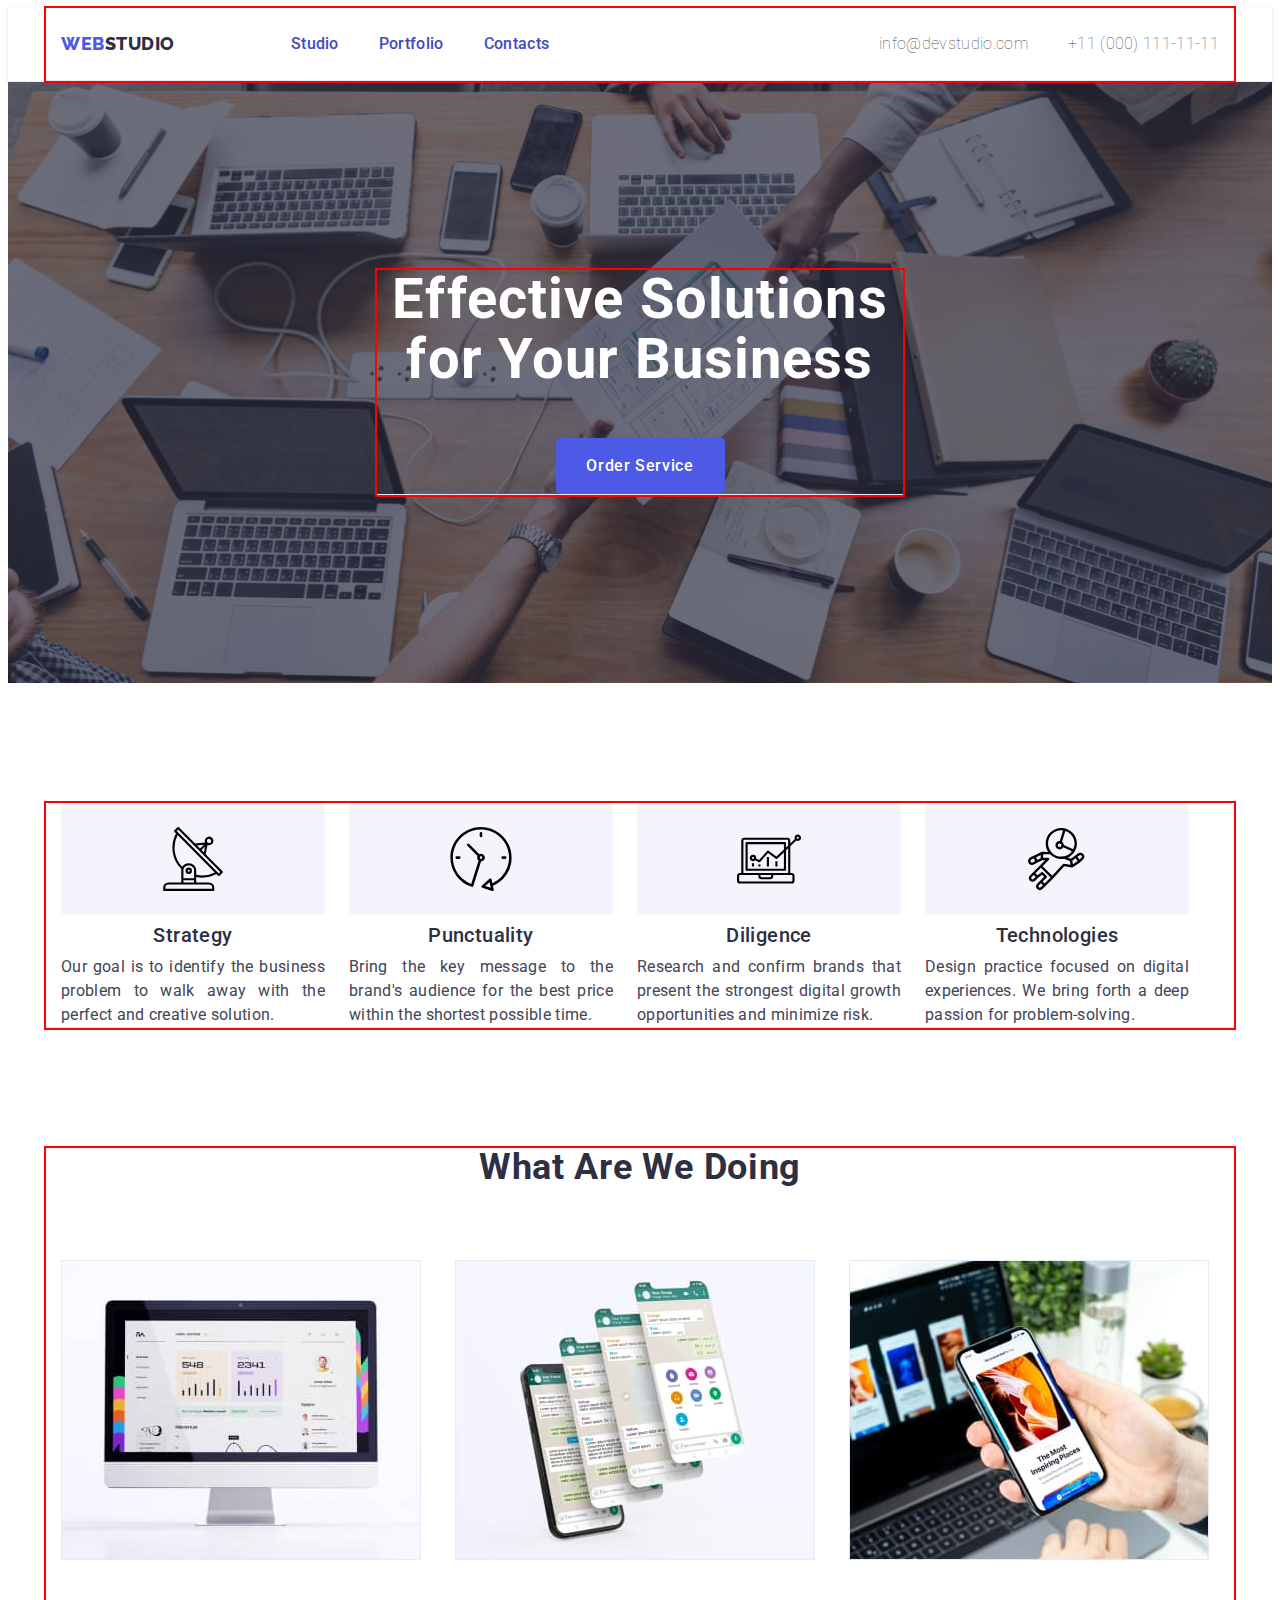
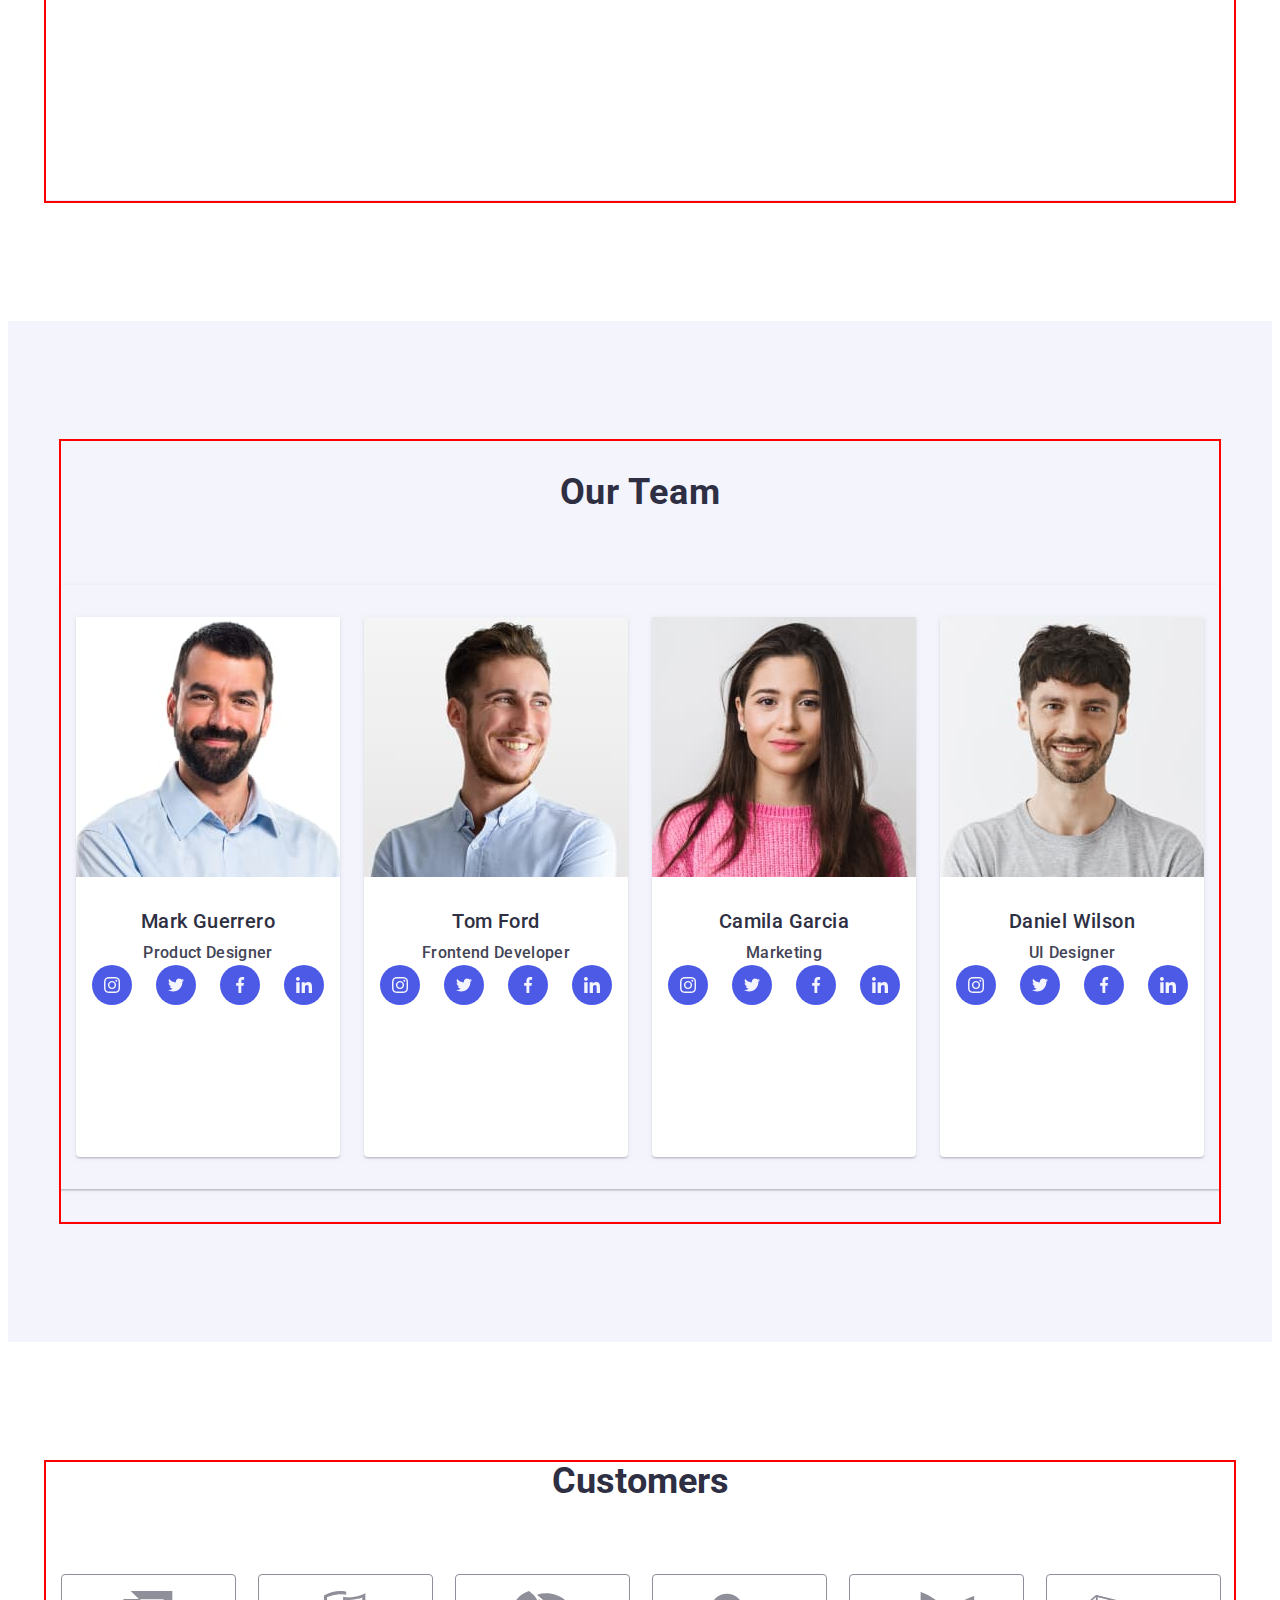
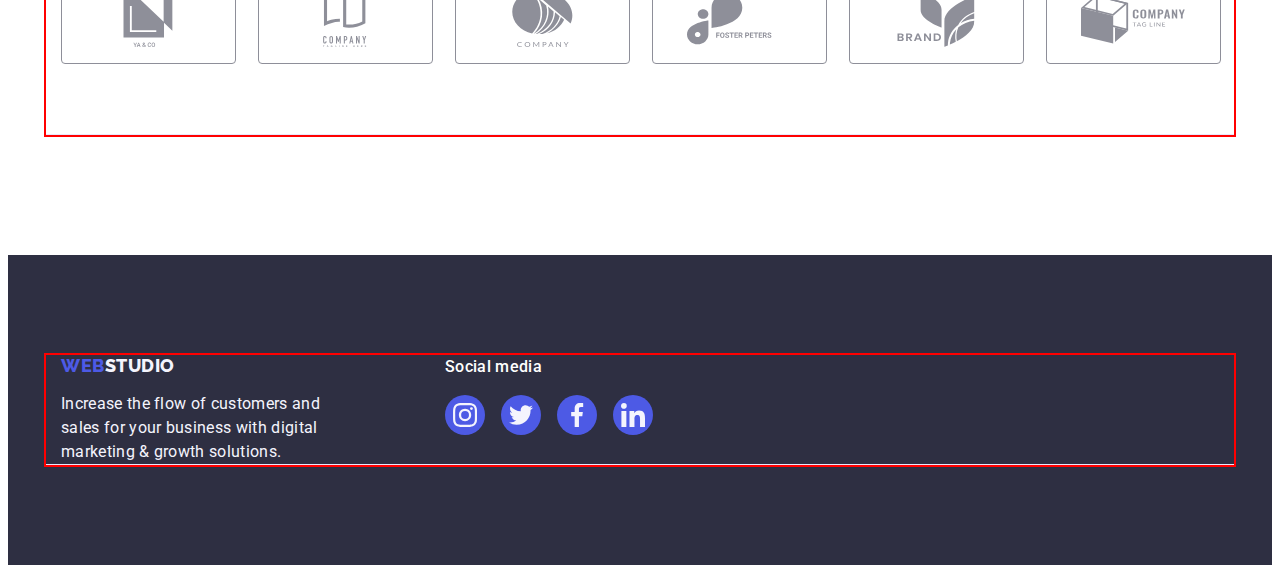
==== commit d89a2b63: "4.8" ====
--- a/index.html
+++ b/index.html
@@ -314,6 +314,9 @@
       </div>
       </div>
     </footer>
+    <div class="modal-div is-hidden" data-modal><div class="modal"><button class="modal-btn" type="button" data-modal-close></button><svg class="svg-modal" width="8" height="8">
+      <use href="./images/krest.svg#krest"></use>
+    </svg></div></div>
     <script src="./js/modal.js"></script>
   </body>
 </html>
--- a/css/style.css
+++ b/css/style.css
@@ -150,7 +150,7 @@
     display: block;
     transition: color 250ms cubic-bezier(0.4, 0, 0.2, 1);
     position: relative;
-    color: var(--main--color);
+    color: var(--back--color);
 }
 
 
